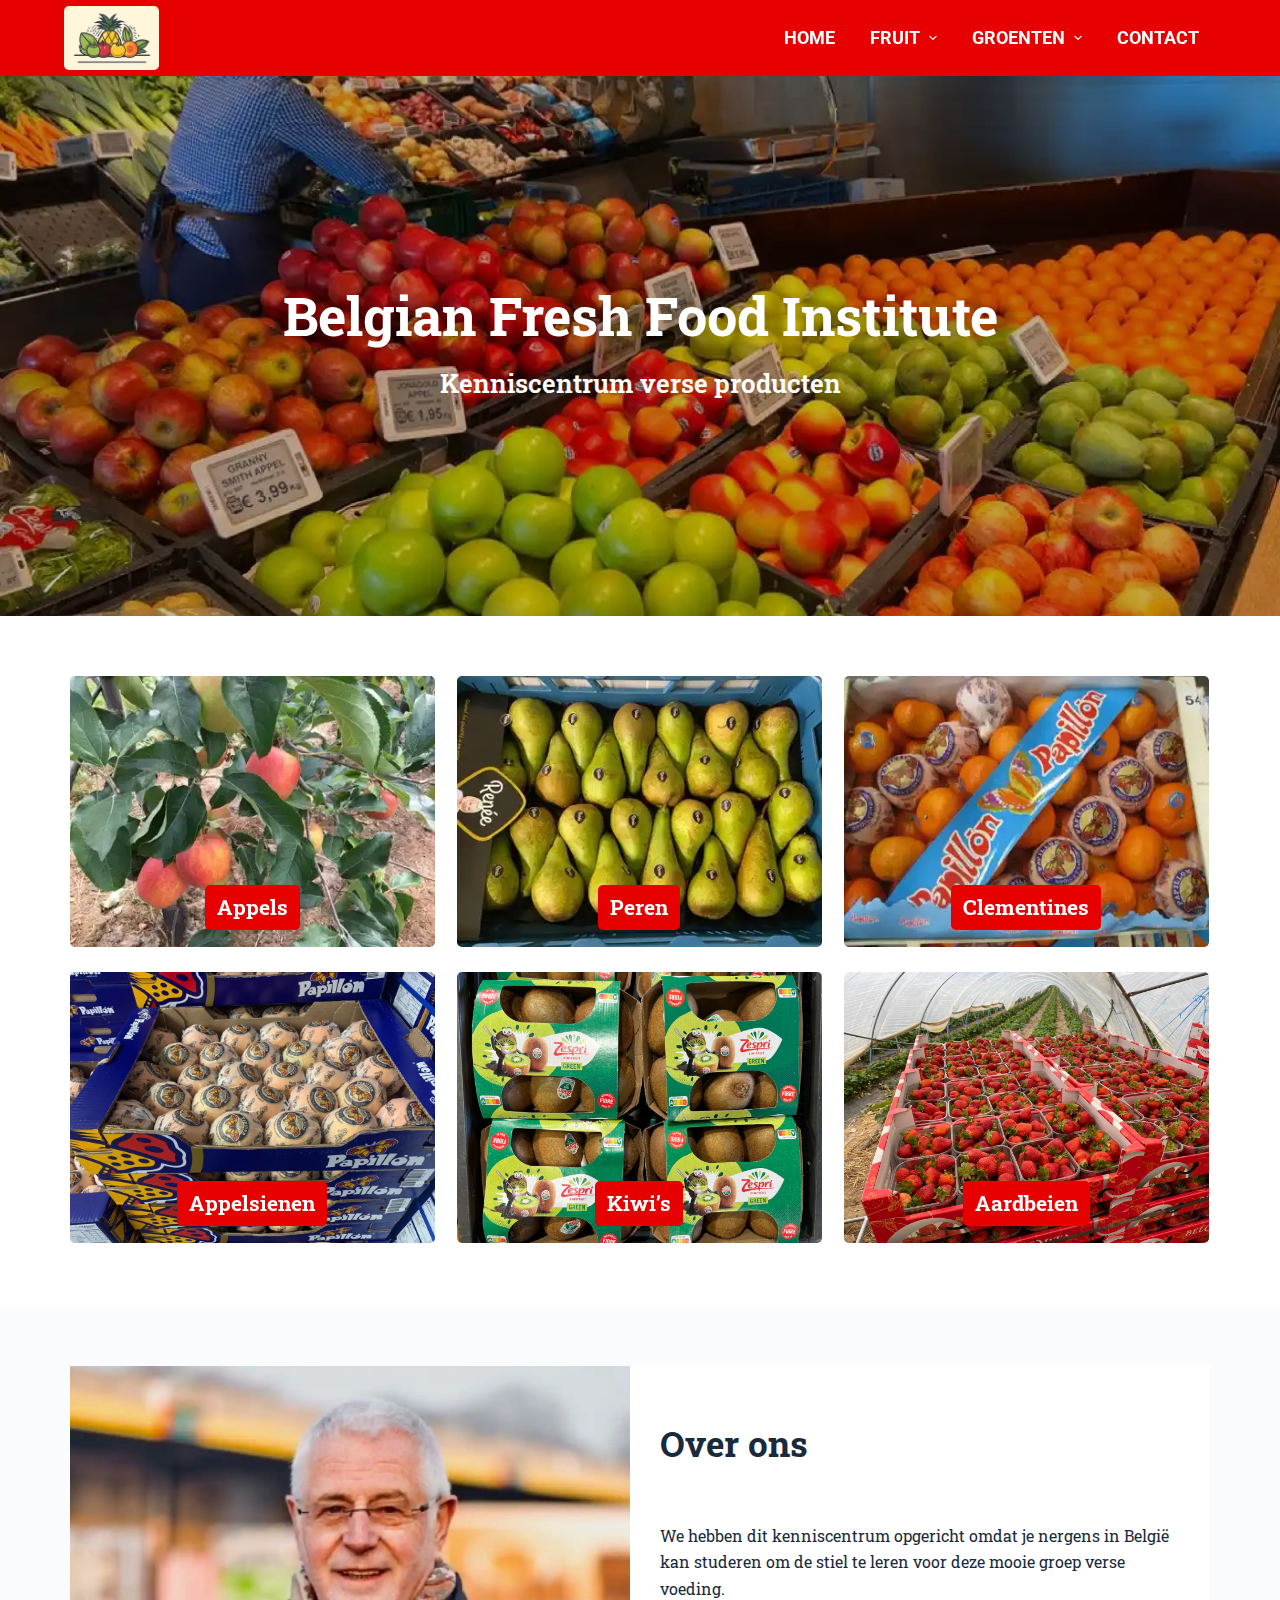
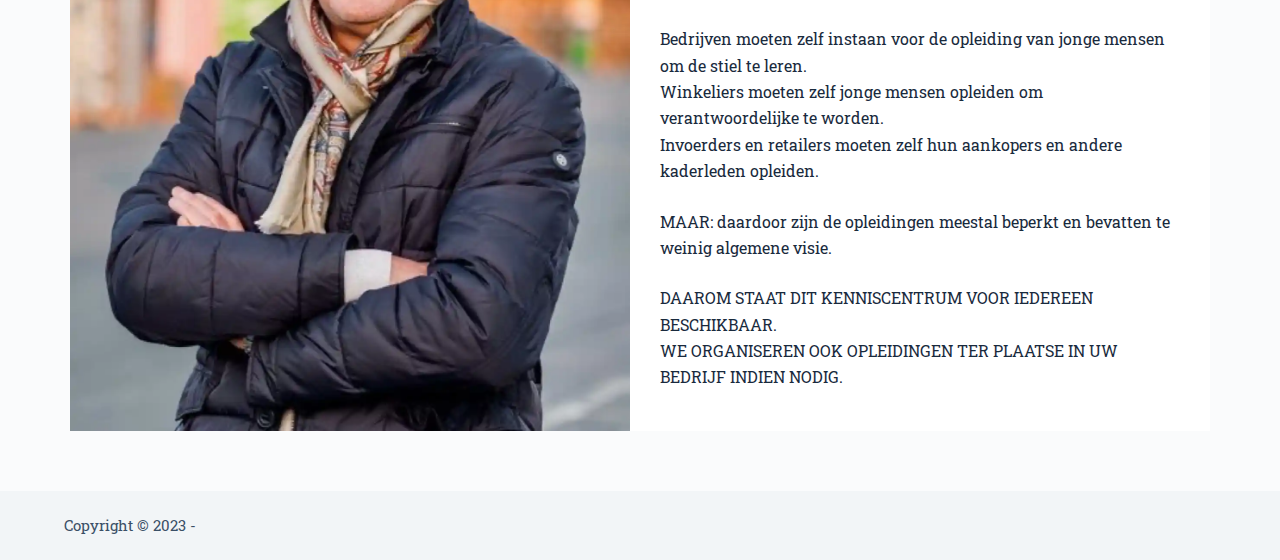
==== index.html @ bdd3d838 "sdfsdfsdf" ====
<!DOCTYPE html>
<html lang="nl-BE">
<head>
	
	<meta charset="UTF-8">
	<meta name="viewport" content="width=device-width, initial-scale=1, maximum-scale=5, viewport-fit=cover">
	<link rel="profile" href="https://gmpg.org/xfn/11">

	<title>AlgedecorNew</title>
<meta name="robots" content="max-image-preview:large">
<link rel="alternate" type="application/rss+xml" title="AlgedecorNew &raquo; feed" href="https://dcmaticshare.github.io/fruit/feed/">
<link rel="alternate" type="application/rss+xml" title="AlgedecorNew &raquo; reactiesfeed" href="https://dcmaticshare.github.io/fruit/comments/feed/">
<link rel="stylesheet" id="blocksy-dynamic-global-css" href="https://dcmaticshare.github.io/fruit/wp-content/uploads/blocksy/css/global.css?ver=27694" media="all">
<link rel="stylesheet" id="wp-block-library-css" href="https://dcmaticshare.github.io/fruit/wp-includes/css/dist/block-library/style.min.css?ver=6.4.1" media="all">
<style id="global-styles-inline-css">body{--wp--preset--color--black: #000000;--wp--preset--color--cyan-bluish-gray: #abb8c3;--wp--preset--color--white: #ffffff;--wp--preset--color--pale-pink: #f78da7;--wp--preset--color--vivid-red: #cf2e2e;--wp--preset--color--luminous-vivid-orange: #ff6900;--wp--preset--color--luminous-vivid-amber: #fcb900;--wp--preset--color--light-green-cyan: #7bdcb5;--wp--preset--color--vivid-green-cyan: #00d084;--wp--preset--color--pale-cyan-blue: #8ed1fc;--wp--preset--color--vivid-cyan-blue: #0693e3;--wp--preset--color--vivid-purple: #9b51e0;--wp--preset--color--palette-color-1: var(--paletteColor1, #E60000);--wp--preset--color--palette-color-2: var(--paletteColor2, #FFF6DB);--wp--preset--color--palette-color-3: var(--paletteColor3, #3A4F66);--wp--preset--color--palette-color-4: var(--paletteColor4, #192a3d);--wp--preset--color--palette-color-5: var(--paletteColor5, #e1e8ed);--wp--preset--color--palette-color-6: var(--paletteColor6, #f2f5f7);--wp--preset--color--palette-color-7: var(--paletteColor7, #FAFBFC);--wp--preset--color--palette-color-8: var(--paletteColor8, #ffffff);--wp--preset--gradient--vivid-cyan-blue-to-vivid-purple: linear-gradient(135deg,rgba(6,147,227,1) 0%,rgb(155,81,224) 100%);--wp--preset--gradient--light-green-cyan-to-vivid-green-cyan: linear-gradient(135deg,rgb(122,220,180) 0%,rgb(0,208,130) 100%);--wp--preset--gradient--luminous-vivid-amber-to-luminous-vivid-orange: linear-gradient(135deg,rgba(252,185,0,1) 0%,rgba(255,105,0,1) 100%);--wp--preset--gradient--luminous-vivid-orange-to-vivid-red: linear-gradient(135deg,rgba(255,105,0,1) 0%,rgb(207,46,46) 100%);--wp--preset--gradient--very-light-gray-to-cyan-bluish-gray: linear-gradient(135deg,rgb(238,238,238) 0%,rgb(169,184,195) 100%);--wp--preset--gradient--cool-to-warm-spectrum: linear-gradient(135deg,rgb(74,234,220) 0%,rgb(151,120,209) 20%,rgb(207,42,186) 40%,rgb(238,44,130) 60%,rgb(251,105,98) 80%,rgb(254,248,76) 100%);--wp--preset--gradient--blush-light-purple: linear-gradient(135deg,rgb(255,206,236) 0%,rgb(152,150,240) 100%);--wp--preset--gradient--blush-bordeaux: linear-gradient(135deg,rgb(254,205,165) 0%,rgb(254,45,45) 50%,rgb(107,0,62) 100%);--wp--preset--gradient--luminous-dusk: linear-gradient(135deg,rgb(255,203,112) 0%,rgb(199,81,192) 50%,rgb(65,88,208) 100%);--wp--preset--gradient--pale-ocean: linear-gradient(135deg,rgb(255,245,203) 0%,rgb(182,227,212) 50%,rgb(51,167,181) 100%);--wp--preset--gradient--electric-grass: linear-gradient(135deg,rgb(202,248,128) 0%,rgb(113,206,126) 100%);--wp--preset--gradient--midnight: linear-gradient(135deg,rgb(2,3,129) 0%,rgb(40,116,252) 100%);--wp--preset--gradient--juicy-peach: linear-gradient(to right, #ffecd2 0%, #fcb69f 100%);--wp--preset--gradient--young-passion: linear-gradient(to right, #ff8177 0%, #ff867a 0%, #ff8c7f 21%, #f99185 52%, #cf556c 78%, #b12a5b 100%);--wp--preset--gradient--true-sunset: linear-gradient(to right, #fa709a 0%, #fee140 100%);--wp--preset--gradient--morpheus-den: linear-gradient(to top, #30cfd0 0%, #330867 100%);--wp--preset--gradient--plum-plate: linear-gradient(135deg, #667eea 0%, #764ba2 100%);--wp--preset--gradient--aqua-splash: linear-gradient(15deg, #13547a 0%, #80d0c7 100%);--wp--preset--gradient--love-kiss: linear-gradient(to top, #ff0844 0%, #ffb199 100%);--wp--preset--gradient--new-retrowave: linear-gradient(to top, #3b41c5 0%, #a981bb 49%, #ffc8a9 100%);--wp--preset--gradient--plum-bath: linear-gradient(to top, #cc208e 0%, #6713d2 100%);--wp--preset--gradient--high-flight: linear-gradient(to right, #0acffe 0%, #495aff 100%);--wp--preset--gradient--teen-party: linear-gradient(-225deg, #FF057C 0%, #8D0B93 50%, #321575 100%);--wp--preset--gradient--fabled-sunset: linear-gradient(-225deg, #231557 0%, #44107A 29%, #FF1361 67%, #FFF800 100%);--wp--preset--gradient--arielle-smile: radial-gradient(circle 248px at center, #16d9e3 0%, #30c7ec 47%, #46aef7 100%);--wp--preset--gradient--itmeo-branding: linear-gradient(180deg, #2af598 0%, #009efd 100%);--wp--preset--gradient--deep-blue: linear-gradient(to right, #6a11cb 0%, #2575fc 100%);--wp--preset--gradient--strong-bliss: linear-gradient(to right, #f78ca0 0%, #f9748f 19%, #fd868c 60%, #fe9a8b 100%);--wp--preset--gradient--sweet-period: linear-gradient(to top, #3f51b1 0%, #5a55ae 13%, #7b5fac 25%, #8f6aae 38%, #a86aa4 50%, #cc6b8e 62%, #f18271 75%, #f3a469 87%, #f7c978 100%);--wp--preset--gradient--purple-division: linear-gradient(to top, #7028e4 0%, #e5b2ca 100%);--wp--preset--gradient--cold-evening: linear-gradient(to top, #0c3483 0%, #a2b6df 100%, #6b8cce 100%, #a2b6df 100%);--wp--preset--gradient--mountain-rock: linear-gradient(to right, #868f96 0%, #596164 100%);--wp--preset--gradient--desert-hump: linear-gradient(to top, #c79081 0%, #dfa579 100%);--wp--preset--gradient--ethernal-constance: linear-gradient(to top, #09203f 0%, #537895 100%);--wp--preset--gradient--happy-memories: linear-gradient(-60deg, #ff5858 0%, #f09819 100%);--wp--preset--gradient--grown-early: linear-gradient(to top, #0ba360 0%, #3cba92 100%);--wp--preset--gradient--morning-salad: linear-gradient(-225deg, #B7F8DB 0%, #50A7C2 100%);--wp--preset--gradient--night-call: linear-gradient(-225deg, #AC32E4 0%, #7918F2 48%, #4801FF 100%);--wp--preset--gradient--mind-crawl: linear-gradient(-225deg, #473B7B 0%, #3584A7 51%, #30D2BE 100%);--wp--preset--gradient--angel-care: linear-gradient(-225deg, #FFE29F 0%, #FFA99F 48%, #FF719A 100%);--wp--preset--gradient--juicy-cake: linear-gradient(to top, #e14fad 0%, #f9d423 100%);--wp--preset--gradient--rich-metal: linear-gradient(to right, #d7d2cc 0%, #304352 100%);--wp--preset--gradient--mole-hall: linear-gradient(-20deg, #616161 0%, #9bc5c3 100%);--wp--preset--gradient--cloudy-knoxville: linear-gradient(120deg, #fdfbfb 0%, #ebedee 100%);--wp--preset--gradient--soft-grass: linear-gradient(to top, #c1dfc4 0%, #deecdd 100%);--wp--preset--gradient--saint-petersburg: linear-gradient(135deg, #f5f7fa 0%, #c3cfe2 100%);--wp--preset--gradient--everlasting-sky: linear-gradient(135deg, #fdfcfb 0%, #e2d1c3 100%);--wp--preset--gradient--kind-steel: linear-gradient(-20deg, #e9defa 0%, #fbfcdb 100%);--wp--preset--gradient--over-sun: linear-gradient(60deg, #abecd6 0%, #fbed96 100%);--wp--preset--gradient--premium-white: linear-gradient(to top, #d5d4d0 0%, #d5d4d0 1%, #eeeeec 31%, #efeeec 75%, #e9e9e7 100%);--wp--preset--gradient--clean-mirror: linear-gradient(45deg, #93a5cf 0%, #e4efe9 100%);--wp--preset--gradient--wild-apple: linear-gradient(to top, #d299c2 0%, #fef9d7 100%);--wp--preset--gradient--snow-again: linear-gradient(to top, #e6e9f0 0%, #eef1f5 100%);--wp--preset--gradient--confident-cloud: linear-gradient(to top, #dad4ec 0%, #dad4ec 1%, #f3e7e9 100%);--wp--preset--gradient--glass-water: linear-gradient(to top, #dfe9f3 0%, white 100%);--wp--preset--gradient--perfect-white: linear-gradient(-225deg, #E3FDF5 0%, #FFE6FA 100%);--wp--preset--font-size--small: 13px;--wp--preset--font-size--medium: 20px;--wp--preset--font-size--large: 36px;--wp--preset--font-size--x-large: 42px;--wp--preset--spacing--20: 0.44rem;--wp--preset--spacing--30: 0.67rem;--wp--preset--spacing--40: 1rem;--wp--preset--spacing--50: 1.5rem;--wp--preset--spacing--60: 2.25rem;--wp--preset--spacing--70: 3.38rem;--wp--preset--spacing--80: 5.06rem;--wp--preset--shadow--natural: 6px 6px 9px rgba(0, 0, 0, 0.2);--wp--preset--shadow--deep: 12px 12px 50px rgba(0, 0, 0, 0.4);--wp--preset--shadow--sharp: 6px 6px 0px rgba(0, 0, 0, 0.2);--wp--preset--shadow--outlined: 6px 6px 0px -3px rgba(255, 255, 255, 1), 6px 6px rgba(0, 0, 0, 1);--wp--preset--shadow--crisp: 6px 6px 0px rgba(0, 0, 0, 1);}body { margin: 0;--wp--style--global--content-size: var(--block-max-width);--wp--style--global--wide-size: var(--block-wide-max-width); }.wp-site-blocks > .alignleft { float: left; margin-right: 2em; }.wp-site-blocks > .alignright { float: right; margin-left: 2em; }.wp-site-blocks > .aligncenter { justify-content: center; margin-left: auto; margin-right: auto; }:where(.wp-site-blocks) > * { margin-block-start: var(--content-spacing); margin-block-end: 0; }:where(.wp-site-blocks) > :first-child:first-child { margin-block-start: 0; }:where(.wp-site-blocks) > :last-child:last-child { margin-block-end: 0; }body { --wp--style--block-gap: var(--content-spacing); }:where(body .is-layout-flow)  > :first-child:first-child{margin-block-start: 0;}:where(body .is-layout-flow)  > :last-child:last-child{margin-block-end: 0;}:where(body .is-layout-flow)  > *{margin-block-start: var(--content-spacing);margin-block-end: 0;}:where(body .is-layout-constrained)  > :first-child:first-child{margin-block-start: 0;}:where(body .is-layout-constrained)  > :last-child:last-child{margin-block-end: 0;}:where(body .is-layout-constrained)  > *{margin-block-start: var(--content-spacing);margin-block-end: 0;}:where(body .is-layout-flex) {gap: var(--content-spacing);}:where(body .is-layout-grid) {gap: var(--content-spacing);}body .is-layout-flow > .alignleft{float: left;margin-inline-start: 0;margin-inline-end: 2em;}body .is-layout-flow > .alignright{float: right;margin-inline-start: 2em;margin-inline-end: 0;}body .is-layout-flow > .aligncenter{margin-left: auto !important;margin-right: auto !important;}body .is-layout-constrained > .alignleft{float: left;margin-inline-start: 0;margin-inline-end: 2em;}body .is-layout-constrained > .alignright{float: right;margin-inline-start: 2em;margin-inline-end: 0;}body .is-layout-constrained > .aligncenter{margin-left: auto !important;margin-right: auto !important;}body .is-layout-constrained > :where(:not(.alignleft):not(.alignright):not(.alignfull)){max-width: var(--wp--style--global--content-size);margin-left: auto !important;margin-right: auto !important;}body .is-layout-constrained > .alignwide{max-width: var(--wp--style--global--wide-size);}body .is-layout-flex{display: flex;}body .is-layout-flex{flex-wrap: wrap;align-items: center;}body .is-layout-flex > *{margin: 0;}body .is-layout-grid{display: grid;}body .is-layout-grid > *{margin: 0;}body{padding-top: 0px;padding-right: 0px;padding-bottom: 0px;padding-left: 0px;}.has-black-color{color: var(--wp--preset--color--black) !important;}.has-cyan-bluish-gray-color{color: var(--wp--preset--color--cyan-bluish-gray) !important;}.has-white-color{color: var(--wp--preset--color--white) !important;}.has-pale-pink-color{color: var(--wp--preset--color--pale-pink) !important;}.has-vivid-red-color{color: var(--wp--preset--color--vivid-red) !important;}.has-luminous-vivid-orange-color{color: var(--wp--preset--color--luminous-vivid-orange) !important;}.has-luminous-vivid-amber-color{color: var(--wp--preset--color--luminous-vivid-amber) !important;}.has-light-green-cyan-color{color: var(--wp--preset--color--light-green-cyan) !important;}.has-vivid-green-cyan-color{color: var(--wp--preset--color--vivid-green-cyan) !important;}.has-pale-cyan-blue-color{color: var(--wp--preset--color--pale-cyan-blue) !important;}.has-vivid-cyan-blue-color{color: var(--wp--preset--color--vivid-cyan-blue) !important;}.has-vivid-purple-color{color: var(--wp--preset--color--vivid-purple) !important;}.has-palette-color-1-color{color: var(--wp--preset--color--palette-color-1) !important;}.has-palette-color-2-color{color: var(--wp--preset--color--palette-color-2) !important;}.has-palette-color-3-color{color: var(--wp--preset--color--palette-color-3) !important;}.has-palette-color-4-color{color: var(--wp--preset--color--palette-color-4) !important;}.has-palette-color-5-color{color: var(--wp--preset--color--palette-color-5) !important;}.has-palette-color-6-color{color: var(--wp--preset--color--palette-color-6) !important;}.has-palette-color-7-color{color: var(--wp--preset--color--palette-color-7) !important;}.has-palette-color-8-color{color: var(--wp--preset--color--palette-color-8) !important;}.has-black-background-color{background-color: var(--wp--preset--color--black) !important;}.has-cyan-bluish-gray-background-color{background-color: var(--wp--preset--color--cyan-bluish-gray) !important;}.has-white-background-color{background-color: var(--wp--preset--color--white) !important;}.has-pale-pink-background-color{background-color: var(--wp--preset--color--pale-pink) !important;}.has-vivid-red-background-color{background-color: var(--wp--preset--color--vivid-red) !important;}.has-luminous-vivid-orange-background-color{background-color: var(--wp--preset--color--luminous-vivid-orange) !important;}.has-luminous-vivid-amber-background-color{background-color: var(--wp--preset--color--luminous-vivid-amber) !important;}.has-light-green-cyan-background-color{background-color: var(--wp--preset--color--light-green-cyan) !important;}.has-vivid-green-cyan-background-color{background-color: var(--wp--preset--color--vivid-green-cyan) !important;}.has-pale-cyan-blue-background-color{background-color: var(--wp--preset--color--pale-cyan-blue) !important;}.has-vivid-cyan-blue-background-color{background-color: var(--wp--preset--color--vivid-cyan-blue) !important;}.has-vivid-purple-background-color{background-color: var(--wp--preset--color--vivid-purple) !important;}.has-palette-color-1-background-color{background-color: var(--wp--preset--color--palette-color-1) !important;}.has-palette-color-2-background-color{background-color: var(--wp--preset--color--palette-color-2) !important;}.has-palette-color-3-background-color{background-color: var(--wp--preset--color--palette-color-3) !important;}.has-palette-color-4-background-color{background-color: var(--wp--preset--color--palette-color-4) !important;}.has-palette-color-5-background-color{background-color: var(--wp--preset--color--palette-color-5) !important;}.has-palette-color-6-background-color{background-color: var(--wp--preset--color--palette-color-6) !important;}.has-palette-color-7-background-color{background-color: var(--wp--preset--color--palette-color-7) !important;}.has-palette-color-8-background-color{background-color: var(--wp--preset--color--palette-color-8) !important;}.has-black-border-color{border-color: var(--wp--preset--color--black) !important;}.has-cyan-bluish-gray-border-color{border-color: var(--wp--preset--color--cyan-bluish-gray) !important;}.has-white-border-color{border-color: var(--wp--preset--color--white) !important;}.has-pale-pink-border-color{border-color: var(--wp--preset--color--pale-pink) !important;}.has-vivid-red-border-color{border-color: var(--wp--preset--color--vivid-red) !important;}.has-luminous-vivid-orange-border-color{border-color: var(--wp--preset--color--luminous-vivid-orange) !important;}.has-luminous-vivid-amber-border-color{border-color: var(--wp--preset--color--luminous-vivid-amber) !important;}.has-light-green-cyan-border-color{border-color: var(--wp--preset--color--light-green-cyan) !important;}.has-vivid-green-cyan-border-color{border-color: var(--wp--preset--color--vivid-green-cyan) !important;}.has-pale-cyan-blue-border-color{border-color: var(--wp--preset--color--pale-cyan-blue) !important;}.has-vivid-cyan-blue-border-color{border-color: var(--wp--preset--color--vivid-cyan-blue) !important;}.has-vivid-purple-border-color{border-color: var(--wp--preset--color--vivid-purple) !important;}.has-palette-color-1-border-color{border-color: var(--wp--preset--color--palette-color-1) !important;}.has-palette-color-2-border-color{border-color: var(--wp--preset--color--palette-color-2) !important;}.has-palette-color-3-border-color{border-color: var(--wp--preset--color--palette-color-3) !important;}.has-palette-color-4-border-color{border-color: var(--wp--preset--color--palette-color-4) !important;}.has-palette-color-5-border-color{border-color: var(--wp--preset--color--palette-color-5) !important;}.has-palette-color-6-border-color{border-color: var(--wp--preset--color--palette-color-6) !important;}.has-palette-color-7-border-color{border-color: var(--wp--preset--color--palette-color-7) !important;}.has-palette-color-8-border-color{border-color: var(--wp--preset--color--palette-color-8) !important;}.has-vivid-cyan-blue-to-vivid-purple-gradient-background{background: var(--wp--preset--gradient--vivid-cyan-blue-to-vivid-purple) !important;}.has-light-green-cyan-to-vivid-green-cyan-gradient-background{background: var(--wp--preset--gradient--light-green-cyan-to-vivid-green-cyan) !important;}.has-luminous-vivid-amber-to-luminous-vivid-orange-gradient-background{background: var(--wp--preset--gradient--luminous-vivid-amber-to-luminous-vivid-orange) !important;}.has-luminous-vivid-orange-to-vivid-red-gradient-background{background: var(--wp--preset--gradient--luminous-vivid-orange-to-vivid-red) !important;}.has-very-light-gray-to-cyan-bluish-gray-gradient-background{background: var(--wp--preset--gradient--very-light-gray-to-cyan-bluish-gray) !important;}.has-cool-to-warm-spectrum-gradient-background{background: var(--wp--preset--gradient--cool-to-warm-spectrum) !important;}.has-blush-light-purple-gradient-background{background: var(--wp--preset--gradient--blush-light-purple) !important;}.has-blush-bordeaux-gradient-background{background: var(--wp--preset--gradient--blush-bordeaux) !important;}.has-luminous-dusk-gradient-background{background: var(--wp--preset--gradient--luminous-dusk) !important;}.has-pale-ocean-gradient-background{background: var(--wp--preset--gradient--pale-ocean) !important;}.has-electric-grass-gradient-background{background: var(--wp--preset--gradient--electric-grass) !important;}.has-midnight-gradient-background{background: var(--wp--preset--gradient--midnight) !important;}.has-juicy-peach-gradient-background{background: var(--wp--preset--gradient--juicy-peach) !important;}.has-young-passion-gradient-background{background: var(--wp--preset--gradient--young-passion) !important;}.has-true-sunset-gradient-background{background: var(--wp--preset--gradient--true-sunset) !important;}.has-morpheus-den-gradient-background{background: var(--wp--preset--gradient--morpheus-den) !important;}.has-plum-plate-gradient-background{background: var(--wp--preset--gradient--plum-plate) !important;}.has-aqua-splash-gradient-background{background: var(--wp--preset--gradient--aqua-splash) !important;}.has-love-kiss-gradient-background{background: var(--wp--preset--gradient--love-kiss) !important;}.has-new-retrowave-gradient-background{background: var(--wp--preset--gradient--new-retrowave) !important;}.has-plum-bath-gradient-background{background: var(--wp--preset--gradient--plum-bath) !important;}.has-high-flight-gradient-background{background: var(--wp--preset--gradient--high-flight) !important;}.has-teen-party-gradient-background{background: var(--wp--preset--gradient--teen-party) !important;}.has-fabled-sunset-gradient-background{background: var(--wp--preset--gradient--fabled-sunset) !important;}.has-arielle-smile-gradient-background{background: var(--wp--preset--gradient--arielle-smile) !important;}.has-itmeo-branding-gradient-background{background: var(--wp--preset--gradient--itmeo-branding) !important;}.has-deep-blue-gradient-background{background: var(--wp--preset--gradient--deep-blue) !important;}.has-strong-bliss-gradient-background{background: var(--wp--preset--gradient--strong-bliss) !important;}.has-sweet-period-gradient-background{background: var(--wp--preset--gradient--sweet-period) !important;}.has-purple-division-gradient-background{background: var(--wp--preset--gradient--purple-division) !important;}.has-cold-evening-gradient-background{background: var(--wp--preset--gradient--cold-evening) !important;}.has-mountain-rock-gradient-background{background: var(--wp--preset--gradient--mountain-rock) !important;}.has-desert-hump-gradient-background{background: var(--wp--preset--gradient--desert-hump) !important;}.has-ethernal-constance-gradient-background{background: var(--wp--preset--gradient--ethernal-constance) !important;}.has-happy-memories-gradient-background{background: var(--wp--preset--gradient--happy-memories) !important;}.has-grown-early-gradient-background{background: var(--wp--preset--gradient--grown-early) !important;}.has-morning-salad-gradient-background{background: var(--wp--preset--gradient--morning-salad) !important;}.has-night-call-gradient-background{background: var(--wp--preset--gradient--night-call) !important;}.has-mind-crawl-gradient-background{background: var(--wp--preset--gradient--mind-crawl) !important;}.has-angel-care-gradient-background{background: var(--wp--preset--gradient--angel-care) !important;}.has-juicy-cake-gradient-background{background: var(--wp--preset--gradient--juicy-cake) !important;}.has-rich-metal-gradient-background{background: var(--wp--preset--gradient--rich-metal) !important;}.has-mole-hall-gradient-background{background: var(--wp--preset--gradient--mole-hall) !important;}.has-cloudy-knoxville-gradient-background{background: var(--wp--preset--gradient--cloudy-knoxville) !important;}.has-soft-grass-gradient-background{background: var(--wp--preset--gradient--soft-grass) !important;}.has-saint-petersburg-gradient-background{background: var(--wp--preset--gradient--saint-petersburg) !important;}.has-everlasting-sky-gradient-background{background: var(--wp--preset--gradient--everlasting-sky) !important;}.has-kind-steel-gradient-background{background: var(--wp--preset--gradient--kind-steel) !important;}.has-over-sun-gradient-background{background: var(--wp--preset--gradient--over-sun) !important;}.has-premium-white-gradient-background{background: var(--wp--preset--gradient--premium-white) !important;}.has-clean-mirror-gradient-background{background: var(--wp--preset--gradient--clean-mirror) !important;}.has-wild-apple-gradient-background{background: var(--wp--preset--gradient--wild-apple) !important;}.has-snow-again-gradient-background{background: var(--wp--preset--gradient--snow-again) !important;}.has-confident-cloud-gradient-background{background: var(--wp--preset--gradient--confident-cloud) !important;}.has-glass-water-gradient-background{background: var(--wp--preset--gradient--glass-water) !important;}.has-perfect-white-gradient-background{background: var(--wp--preset--gradient--perfect-white) !important;}.has-small-font-size{font-size: var(--wp--preset--font-size--small) !important;}.has-medium-font-size{font-size: var(--wp--preset--font-size--medium) !important;}.has-large-font-size{font-size: var(--wp--preset--font-size--large) !important;}.has-x-large-font-size{font-size: var(--wp--preset--font-size--x-large) !important;}
.wp-block-navigation a:where(:not(.wp-element-button)){color: inherit;}
.wp-block-pullquote{font-size: 1.5em;line-height: 1.6;}</style>
<link rel="stylesheet" id="elementor-icons-css" href="https://dcmaticshare.github.io/fruit/wp-content/plugins/elementor/assets/lib/eicons/css/elementor-icons.min.css?ver=5.23.0" media="all">
<link rel="stylesheet" id="elementor-frontend-css" href="https://dcmaticshare.github.io/fruit/wp-content/plugins/elementor/assets/css/frontend-lite.min.css?ver=3.17.3" media="all">
<link rel="stylesheet" id="swiper-css" href="https://dcmaticshare.github.io/fruit/wp-content/plugins/elementor/assets/lib/swiper/v8/css/swiper.min.css?ver=8.4.5" media="all">
<link rel="stylesheet" id="elementor-post-15-css" href="https://dcmaticshare.github.io/fruit/wp-content/uploads/elementor/css/post-15.css?ver=1700131848" media="all">
<link rel="stylesheet" id="elementor-post-11-css" href="https://dcmaticshare.github.io/fruit/wp-content/uploads/elementor/css/post-11.css?ver=1700227604" media="all">
<link rel="stylesheet" id="blocksy-fonts-font-source-google-css" href="https://fonts.googleapis.com/css2?family=Roboto%20Slab:wght@400;500;600;700&#038;family=Roboto:wght@500;700&#038;display=swap" media="all">
<link rel="stylesheet" id="ct-main-styles-css" href="https://dcmaticshare.github.io/fruit/wp-content/themes/blocksy/static/bundle/main.min.css?ver=1.9.11" media="all">
<link rel="stylesheet" id="ct-page-title-styles-css" href="https://dcmaticshare.github.io/fruit/wp-content/themes/blocksy/static/bundle/page-title.min.css?ver=1.9.11" media="all">
<link rel="stylesheet" id="ct-elementor-styles-css" href="https://dcmaticshare.github.io/fruit/wp-content/themes/blocksy/static/bundle/elementor-frontend.min.css?ver=1.9.11" media="all">
<link rel="stylesheet" id="google-fonts-1-css" href="https://fonts.googleapis.com/css?family=Roboto%3A100%2C100italic%2C200%2C200italic%2C300%2C300italic%2C400%2C400italic%2C500%2C500italic%2C600%2C600italic%2C700%2C700italic%2C800%2C800italic%2C900%2C900italic%7CRoboto+Slab%3A100%2C100italic%2C200%2C200italic%2C300%2C300italic%2C400%2C400italic%2C500%2C500italic%2C600%2C600italic%2C700%2C700italic%2C800%2C800italic%2C900%2C900italic&#038;display=swap&#038;ver=6.4.1" media="all">
<link rel="preconnect" href="https://fonts.gstatic.com/" crossorigin>
<link rel="https://api.w.org/" href="https://dcmaticshare.github.io/fruit/wp-json/">
<link rel="alternate" type="application/json" href="https://dcmaticshare.github.io/fruit/wp-json/wp/v2/pages/11">
<link rel="EditURI" type="application/rsd+xml" title="RSD" href="https://dcmaticshare.github.io/fruit/xmlrpc.php?rsd">
<meta name="generator" content="WordPress 6.4.1">
<link rel="canonical" href="https://dcmaticshare.github.io/fruit/">
<link rel="shortlink" href="https://dcmaticshare.github.io/fruit/">
<link rel="alternate" type="application/json+oembed" href="https://dcmaticshare.github.io/fruit/wp-json/oembed/1.0/embed?url=http%3A%2F%2Fhttps%3A%2F%2Fdcmaticshare.github.io%2Ffruit%2F">
<link rel="alternate" type="text/xml+oembed" href="https://dcmaticshare.github.io/fruit/wp-json/oembed/1.0/embed?url=http%3A%2F%2Fhttps%3A%2F%2Fdcmaticshare.github.io%2Ffruit%2F#038;format=xml">
<noscript><link rel="stylesheet" href="https://dcmaticshare.github.io/fruit/wp-content/themes/blocksy/static/bundle/no-scripts.min.css" type="text/css"></noscript>
<meta name="generator" content="Elementor 3.17.3; features: e_dom_optimization, e_optimized_assets_loading, e_optimized_css_loading, additional_custom_breakpoints; settings: css_print_method-external, google_font-enabled, font_display-swap">
		<style id="wp-custom-css">/* Logo corners */

.site-logo-container img
{
	border-radius: 5px;
}</style>
			</head>


<body class="home page-template page-template-elementor_header_footer page page-id-11 wp-custom-logo wp-embed-responsive elementor-default elementor-template-full-width elementor-kit-15 elementor-page elementor-page-11 ct-loading" data-link="type-2" data-prefix="single_page" data-header="type-1:sticky" data-footer="type-1" itemscope="itemscope" itemtype="https://schema.org/WebPage">

<a class="skip-link show-on-focus" href="#main">
	Skip to content</a>

<div class="ct-drawer-canvas"><div id="offcanvas" class="ct-panel ct-header" data-behaviour="right-side"><div class="ct-panel-inner">
		<div class="ct-panel-actions">
			<button class="ct-toggle-close" data-type="type-1" aria-label="Close drawer">
				<svg class="ct-icon" width="12" height="12" viewbox="0 0 15 15"><path d="M1 15a1 1 0 01-.71-.29 1 1 0 010-1.41l5.8-5.8-5.8-5.8A1 1 0 011.7.29l5.8 5.8 5.8-5.8a1 1 0 011.41 1.41l-5.8 5.8 5.8 5.8a1 1 0 01-1.41 1.41l-5.8-5.8-5.8 5.8A1 1 0 011 15z"></path></svg>
			</button>
		</div>
		<div class="ct-panel-content" data-device="desktop"></div>
<div class="ct-panel-content" data-device="mobile">
<nav class="mobile-menu has-submenu" data-id="mobile-menu" data-interaction="click" data-toggle-type="type-1" aria-label="Off Canvas Menu">
	<ul id="menu-main-menu-1" role="menubar">
<li class="menu-item menu-item-type-post_type menu-item-object-page menu-item-home current-menu-item page_item page-item-11 current_page_item menu-item-124" role="none"><a href="https://dcmaticshare.github.io/fruit/" aria-current="page" class="ct-menu-link" role="menuitem">Home</a></li>
<li class="menu-item menu-item-type-custom menu-item-object-custom menu-item-has-children menu-item-121" role="none">
<span class="ct-sub-menu-parent"><a href="#" class="ct-menu-link" role="menuitem">Fruit</a><button class="ct-toggle-dropdown-mobile" aria-label="Expand dropdown menu" aria-haspopup="true" aria-expanded="false" role="menuitem"><svg class="ct-icon toggle-icon-1" width="15" height="15" viewbox="0 0 15 15"><path d="M3.9,5.1l3.6,3.6l3.6-3.6l1.4,0.7l-5,5l-5-5L3.9,5.1z"></path></svg></button></span>
<ul class="sub-menu" role="menu">
	<li class="menu-item menu-item-type-post_type menu-item-object-page menu-item-157" role="none"><a href="https://dcmaticshare.github.io/fruit/appels/" class="ct-menu-link" role="menuitem">Appels</a></li>
	<li class="menu-item menu-item-type-post_type menu-item-object-page menu-item-158" role="none"><a href="https://dcmaticshare.github.io/fruit/appels/" class="ct-menu-link" role="menuitem">Peren</a></li>
	<li class="menu-item menu-item-type-post_type menu-item-object-page menu-item-159" role="none"><a href="https://dcmaticshare.github.io/fruit/appels/" class="ct-menu-link" role="menuitem">Clementines</a></li>
</ul>
</li>
<li class="menu-item menu-item-type-custom menu-item-object-custom menu-item-has-children menu-item-122" role="none">
<span class="ct-sub-menu-parent"><a href="#" class="ct-menu-link" role="menuitem">Groenten</a><button class="ct-toggle-dropdown-mobile" aria-label="Expand dropdown menu" aria-haspopup="true" aria-expanded="false" role="menuitem"><svg class="ct-icon toggle-icon-1" width="15" height="15" viewbox="0 0 15 15"><path d="M3.9,5.1l3.6,3.6l3.6-3.6l1.4,0.7l-5,5l-5-5L3.9,5.1z"></path></svg></button></span>
<ul class="sub-menu" role="menu">
	<li class="menu-item menu-item-type-post_type menu-item-object-page menu-item-160" role="none"><a href="https://dcmaticshare.github.io/fruit/appels/" class="ct-menu-link" role="menuitem">Witloof</a></li>
	<li class="menu-item menu-item-type-post_type menu-item-object-page menu-item-161" role="none"><a href="https://dcmaticshare.github.io/fruit/appels/" class="ct-menu-link" role="menuitem">Wortelen</a></li>
	<li class="menu-item menu-item-type-post_type menu-item-object-page menu-item-162" role="none"><a href="https://dcmaticshare.github.io/fruit/appels/" class="ct-menu-link" role="menuitem">Pompoenen</a></li>
</ul>
</li>
<li class="menu-item menu-item-type-custom menu-item-object-custom menu-item-123" role="none"><a href="#" class="ct-menu-link" role="menuitem">Contact</a></li>
</ul></nav>

</div>
</div></div></div>
<div id="main-container">
	<header id="header" class="ct-header" data-id="type-1" itemscope="" itemtype="https://schema.org/WPHeader"><div data-device="desktop"><div class="ct-sticky-container"><div data-sticky="shrink"><div data-row="middle" data-column-set="2"><div class="ct-container">
<div data-column="start" data-placements="1"><div data-items="primary">
<div class="site-branding" data-id="logo" itemscope="itemscope" itemtype="https://schema.org/Organization">

			<a href="https://dcmaticshare.github.io/fruit/" class="site-logo-container" rel="home"><img width="400" height="269" src="https://dcmaticshare.github.io/fruit/wp-content/uploads/2023/11/Belgian-Fresh-Fruit-Logo-No-Text.webp" class="default-logo" alt="Belgian Fresh Fruit - Logo No Text"></a>	
	</div>

</div></div>
<div data-column="end" data-placements="1"><div data-items="primary">
<nav id="header-menu-1" class="header-menu-1" data-id="menu" data-interaction="hover" data-menu="type-1" data-dropdown="type-1:solid" data-responsive="no" itemscope="" itemtype="https://schema.org/SiteNavigationElement" aria-label="Header Menu">

	<ul id="menu-main-menu" class="menu" role="menubar">
<li id="menu-item-124" class="menu-item menu-item-type-post_type menu-item-object-page menu-item-home current-menu-item page_item page-item-11 current_page_item menu-item-124" role="none"><a href="https://dcmaticshare.github.io/fruit/" aria-current="page" class="ct-menu-link" role="menuitem">Home</a></li>
<li id="menu-item-121" class="menu-item menu-item-type-custom menu-item-object-custom menu-item-has-children menu-item-121 animated-submenu" role="none">
<a href="#" class="ct-menu-link" role="menuitem">Fruit<span class="ct-toggle-dropdown-desktop"><svg class="ct-icon" width="8" height="8" viewbox="0 0 15 15"><path d="M2.1,3.2l5.4,5.4l5.4-5.4L15,4.3l-7.5,7.5L0,4.3L2.1,3.2z"></path></svg></span></a><button class="ct-toggle-dropdown-desktop-ghost" aria-label="Expand dropdown menu" aria-haspopup="true" aria-expanded="false" role="menuitem"></button>
<ul class="sub-menu" role="menu">
	<li id="menu-item-157" class="menu-item menu-item-type-post_type menu-item-object-page menu-item-157" role="none"><a href="https://dcmaticshare.github.io/fruit/appels/" class="ct-menu-link" role="menuitem">Appels</a></li>
	<li id="menu-item-158" class="menu-item menu-item-type-post_type menu-item-object-page menu-item-158" role="none"><a href="https://dcmaticshare.github.io/fruit/appels/" class="ct-menu-link" role="menuitem">Peren</a></li>
	<li id="menu-item-159" class="menu-item menu-item-type-post_type menu-item-object-page menu-item-159" role="none"><a href="https://dcmaticshare.github.io/fruit/appels/" class="ct-menu-link" role="menuitem">Clementines</a></li>
</ul>
</li>
<li id="menu-item-122" class="menu-item menu-item-type-custom menu-item-object-custom menu-item-has-children menu-item-122 animated-submenu" role="none">
<a href="#" class="ct-menu-link" role="menuitem">Groenten<span class="ct-toggle-dropdown-desktop"><svg class="ct-icon" width="8" height="8" viewbox="0 0 15 15"><path d="M2.1,3.2l5.4,5.4l5.4-5.4L15,4.3l-7.5,7.5L0,4.3L2.1,3.2z"></path></svg></span></a><button class="ct-toggle-dropdown-desktop-ghost" aria-label="Expand dropdown menu" aria-haspopup="true" aria-expanded="false" role="menuitem"></button>
<ul class="sub-menu" role="menu">
	<li id="menu-item-160" class="menu-item menu-item-type-post_type menu-item-object-page menu-item-160" role="none"><a href="https://dcmaticshare.github.io/fruit/appels/" class="ct-menu-link" role="menuitem">Witloof</a></li>
	<li id="menu-item-161" class="menu-item menu-item-type-post_type menu-item-object-page menu-item-161" role="none"><a href="https://dcmaticshare.github.io/fruit/appels/" class="ct-menu-link" role="menuitem">Wortelen</a></li>
	<li id="menu-item-162" class="menu-item menu-item-type-post_type menu-item-object-page menu-item-162" role="none"><a href="https://dcmaticshare.github.io/fruit/appels/" class="ct-menu-link" role="menuitem">Pompoenen</a></li>
</ul>
</li>
<li id="menu-item-123" class="menu-item menu-item-type-custom menu-item-object-custom menu-item-123" role="none"><a href="#" class="ct-menu-link" role="menuitem">Contact</a></li>
</ul></nav>

</div></div>
</div></div></div></div></div>
<div data-device="mobile"><div class="ct-sticky-container"><div data-sticky="shrink"><div data-row="middle" data-column-set="2"><div class="ct-container">
<div data-column="start" data-placements="1"><div data-items="primary">
<div class="site-branding" data-id="logo">

			<a href="https://dcmaticshare.github.io/fruit/" class="site-logo-container" rel="home"><img width="400" height="269" src="https://dcmaticshare.github.io/fruit/wp-content/uploads/2023/11/Belgian-Fresh-Fruit-Logo-No-Text.webp" class="default-logo" alt="Belgian Fresh Fruit - Logo No Text"></a>	
	</div>

</div></div>
<div data-column="end" data-placements="1"><div data-items="primary">
<button data-toggle-panel="#offcanvas" class="ct-header-trigger ct-toggle " data-design="simple" data-label="right" aria-label="Open off canvas" data-id="trigger">

	<span class="ct-label ct-hidden-sm ct-hidden-md ct-hidden-lg">Menu</span>

	<svg class="ct-icon" width="18" height="14" viewbox="0 0 18 14" aria-hidden="true" data-type="type-1">

		<rect y="0.00" width="18" height="1.7" rx="1"></rect>
		<rect y="6.15" width="18" height="1.7" rx="1"></rect>
		<rect y="12.3" width="18" height="1.7" rx="1"></rect>
	</svg>
</button>
</div></div>
</div></div></div></div></div></header>
	<main id="main" class="site-main hfeed">

				<div data-elementor-type="wp-page" data-elementor-id="11" class="elementor elementor-11">
							<div class="elementor-element elementor-element-1dfb1f7 e-flex e-con-boxed e-con e-parent" data-id="1dfb1f7" data-element_type="container" data-settings="{&quot;background_background&quot;:&quot;classic&quot;,&quot;content_width&quot;:&quot;boxed&quot;}" data-core-v316-plus="true">
					<div class="e-con-inner">
				<div class="elementor-element elementor-element-87cf58a elementor-widget elementor-widget-heading" data-id="87cf58a" data-element_type="widget" data-widget_type="heading.default">
				<div class="elementor-widget-container">
			<style>/*! elementor - v3.17.0 - 08-11-2023 */
.elementor-heading-title{padding:0;margin:0;line-height:1}.elementor-widget-heading .elementor-heading-title[class*=elementor-size-]>a{color:inherit;font-size:inherit;line-height:inherit}.elementor-widget-heading .elementor-heading-title.elementor-size-small{font-size:15px}.elementor-widget-heading .elementor-heading-title.elementor-size-medium{font-size:19px}.elementor-widget-heading .elementor-heading-title.elementor-size-large{font-size:29px}.elementor-widget-heading .elementor-heading-title.elementor-size-xl{font-size:39px}.elementor-widget-heading .elementor-heading-title.elementor-size-xxl{font-size:59px}</style>
<h1 class="elementor-heading-title elementor-size-default">Belgian Fresh Food Institute</h1>		</div>
				</div>
				<div class="elementor-element elementor-element-46c17e6 elementor-widget elementor-widget-text-editor" data-id="46c17e6" data-element_type="widget" data-widget_type="text-editor.default">
				<div class="elementor-widget-container">
			<style>/*! elementor - v3.17.0 - 08-11-2023 */
.elementor-widget-text-editor.elementor-drop-cap-view-stacked .elementor-drop-cap{background-color:#69727d;color:#fff}.elementor-widget-text-editor.elementor-drop-cap-view-framed .elementor-drop-cap{color:#69727d;border:3px solid;background-color:transparent}.elementor-widget-text-editor:not(.elementor-drop-cap-view-default) .elementor-drop-cap{margin-top:8px}.elementor-widget-text-editor:not(.elementor-drop-cap-view-default) .elementor-drop-cap-letter{width:1em;height:1em}.elementor-widget-text-editor .elementor-drop-cap{float:left;text-align:center;line-height:1;font-size:50px}.elementor-widget-text-editor .elementor-drop-cap-letter{display:inline-block}</style>				<p>Kenniscentrum verse producten</p>						</div>
				</div>
					</div>
				</div>
		<div class="elementor-element elementor-element-39ac6461 e-flex e-con-boxed e-con e-parent" data-id="39ac6461" data-element_type="container" data-settings="{&quot;background_background&quot;:&quot;classic&quot;,&quot;content_width&quot;:&quot;boxed&quot;}" data-core-v316-plus="true">
					<div class="e-con-inner">
		<a class="elementor-element elementor-element-682dffef e-con-full e-transform e-flex e-con e-child" data-id="682dffef" data-element_type="container" data-settings="{&quot;content_width&quot;:&quot;full&quot;,&quot;background_background&quot;:&quot;classic&quot;,&quot;_transform_scale_effect_hover&quot;:{&quot;unit&quot;:&quot;px&quot;,&quot;size&quot;:&quot;1.05&quot;,&quot;sizes&quot;:[]},&quot;_transform_scale_effect_hover_tablet&quot;:{&quot;unit&quot;:&quot;px&quot;,&quot;size&quot;:&quot;&quot;,&quot;sizes&quot;:[]},&quot;_transform_scale_effect_hover_mobile&quot;:{&quot;unit&quot;:&quot;px&quot;,&quot;size&quot;:&quot;&quot;,&quot;sizes&quot;:[]}}" href="https://dcmaticshare.github.io/fruit/appels">
				<div class="elementor-element elementor-element-39f49ae1 elementor-widget elementor-widget-text-editor" data-id="39f49ae1" data-element_type="widget" data-widget_type="text-editor.default">
				<div class="elementor-widget-container">
							<p>Appels</p>						</div>
				</div>
				</a>
		<a class="elementor-element elementor-element-47de97bb e-con-full e-transform e-flex e-con e-child" data-id="47de97bb" data-element_type="container" data-settings="{&quot;content_width&quot;:&quot;full&quot;,&quot;background_background&quot;:&quot;classic&quot;,&quot;_transform_scale_effect_hover&quot;:{&quot;unit&quot;:&quot;px&quot;,&quot;size&quot;:&quot;1.05&quot;,&quot;sizes&quot;:[]},&quot;_transform_scale_effect_hover_tablet&quot;:{&quot;unit&quot;:&quot;px&quot;,&quot;size&quot;:&quot;&quot;,&quot;sizes&quot;:[]},&quot;_transform_scale_effect_hover_mobile&quot;:{&quot;unit&quot;:&quot;px&quot;,&quot;size&quot;:&quot;&quot;,&quot;sizes&quot;:[]}}" href="https://dcmaticshare.github.io/fruit/appels">
				<div class="elementor-element elementor-element-46599aa8 elementor-widget elementor-widget-text-editor" data-id="46599aa8" data-element_type="widget" data-widget_type="text-editor.default">
				<div class="elementor-widget-container">
							<p>Peren</p>						</div>
				</div>
				</a>
		<a class="elementor-element elementor-element-c03d5ef e-con-full e-transform e-flex e-con e-child" data-id="c03d5ef" data-element_type="container" data-settings="{&quot;content_width&quot;:&quot;full&quot;,&quot;background_background&quot;:&quot;classic&quot;,&quot;_transform_scale_effect_hover&quot;:{&quot;unit&quot;:&quot;px&quot;,&quot;size&quot;:&quot;1.05&quot;,&quot;sizes&quot;:[]},&quot;_transform_scale_effect_hover_tablet&quot;:{&quot;unit&quot;:&quot;px&quot;,&quot;size&quot;:&quot;&quot;,&quot;sizes&quot;:[]},&quot;_transform_scale_effect_hover_mobile&quot;:{&quot;unit&quot;:&quot;px&quot;,&quot;size&quot;:&quot;&quot;,&quot;sizes&quot;:[]}}" href="https://dcmaticshare.github.io/fruit/appels">
				<div class="elementor-element elementor-element-253728d9 elementor-widget elementor-widget-text-editor" data-id="253728d9" data-element_type="widget" data-widget_type="text-editor.default">
				<div class="elementor-widget-container">
							<p>Clementines</p>						</div>
				</div>
				</a>
		<a class="elementor-element elementor-element-e6b5d49 e-con-full e-transform e-flex e-con e-child" data-id="e6b5d49" data-element_type="container" data-settings="{&quot;content_width&quot;:&quot;full&quot;,&quot;background_background&quot;:&quot;classic&quot;,&quot;_transform_scale_effect_hover&quot;:{&quot;unit&quot;:&quot;px&quot;,&quot;size&quot;:&quot;1.05&quot;,&quot;sizes&quot;:[]},&quot;_transform_scale_effect_hover_tablet&quot;:{&quot;unit&quot;:&quot;px&quot;,&quot;size&quot;:&quot;&quot;,&quot;sizes&quot;:[]},&quot;_transform_scale_effect_hover_mobile&quot;:{&quot;unit&quot;:&quot;px&quot;,&quot;size&quot;:&quot;&quot;,&quot;sizes&quot;:[]}}" href="https://dcmaticshare.github.io/fruit/appels">
				<div class="elementor-element elementor-element-8dfc70c elementor-widget elementor-widget-text-editor" data-id="8dfc70c" data-element_type="widget" data-widget_type="text-editor.default">
				<div class="elementor-widget-container">
							<p>Appelsienen</p>						</div>
				</div>
				</a>
		<a class="elementor-element elementor-element-40b5e79 e-con-full e-transform e-flex e-con e-child" data-id="40b5e79" data-element_type="container" data-settings="{&quot;content_width&quot;:&quot;full&quot;,&quot;background_background&quot;:&quot;classic&quot;,&quot;_transform_scale_effect_hover&quot;:{&quot;unit&quot;:&quot;px&quot;,&quot;size&quot;:&quot;1.05&quot;,&quot;sizes&quot;:[]},&quot;_transform_scale_effect_hover_tablet&quot;:{&quot;unit&quot;:&quot;px&quot;,&quot;size&quot;:&quot;&quot;,&quot;sizes&quot;:[]},&quot;_transform_scale_effect_hover_mobile&quot;:{&quot;unit&quot;:&quot;px&quot;,&quot;size&quot;:&quot;&quot;,&quot;sizes&quot;:[]}}" href="https://dcmaticshare.github.io/fruit/appels">
				<div class="elementor-element elementor-element-812ecc7 elementor-widget elementor-widget-text-editor" data-id="812ecc7" data-element_type="widget" data-widget_type="text-editor.default">
				<div class="elementor-widget-container">
							<p>Kiwi&#8217;s</p>						</div>
				</div>
				</a>
		<a class="elementor-element elementor-element-42cdd4d e-con-full e-transform e-flex e-con e-child" data-id="42cdd4d" data-element_type="container" data-settings="{&quot;content_width&quot;:&quot;full&quot;,&quot;background_background&quot;:&quot;classic&quot;,&quot;_transform_scale_effect_hover&quot;:{&quot;unit&quot;:&quot;px&quot;,&quot;size&quot;:&quot;1.05&quot;,&quot;sizes&quot;:[]},&quot;_transform_scale_effect_hover_tablet&quot;:{&quot;unit&quot;:&quot;px&quot;,&quot;size&quot;:&quot;&quot;,&quot;sizes&quot;:[]},&quot;_transform_scale_effect_hover_mobile&quot;:{&quot;unit&quot;:&quot;px&quot;,&quot;size&quot;:&quot;&quot;,&quot;sizes&quot;:[]}}" href="https://dcmaticshare.github.io/fruit/appels">
				<div class="elementor-element elementor-element-7e956a4 elementor-widget elementor-widget-text-editor" data-id="7e956a4" data-element_type="widget" data-widget_type="text-editor.default">
				<div class="elementor-widget-container">
							<p>Aardbeien</p>						</div>
				</div>
				</a>
					</div>
				</div>
		<div class="elementor-element elementor-element-3b8b4ace e-flex e-con-boxed e-con e-parent" data-id="3b8b4ace" data-element_type="container" id="overonssection" data-settings="{&quot;background_background&quot;:&quot;classic&quot;,&quot;content_width&quot;:&quot;boxed&quot;}" data-core-v316-plus="true">
					<div class="e-con-inner">
		<div class="elementor-element elementor-element-6a8e5aec e-con-full e-flex e-con e-child" data-id="6a8e5aec" data-element_type="container" data-settings="{&quot;background_background&quot;:&quot;classic&quot;,&quot;content_width&quot;:&quot;full&quot;}">
				<div class="elementor-element elementor-element-53f4665a elementor-widget elementor-widget-spacer" data-id="53f4665a" data-element_type="widget" data-widget_type="spacer.default">
				<div class="elementor-widget-container">
			<style>/*! elementor - v3.17.0 - 08-11-2023 */
.elementor-column .elementor-spacer-inner{height:var(--spacer-size)}.e-con{--container-widget-width:100%}.e-con-inner>.elementor-widget-spacer,.e-con>.elementor-widget-spacer{width:var(--container-widget-width,var(--spacer-size));--align-self:var(--container-widget-align-self,initial);--flex-shrink:0}.e-con-inner>.elementor-widget-spacer>.elementor-widget-container,.e-con>.elementor-widget-spacer>.elementor-widget-container{height:100%;width:100%}.e-con-inner>.elementor-widget-spacer>.elementor-widget-container>.elementor-spacer,.e-con>.elementor-widget-spacer>.elementor-widget-container>.elementor-spacer{height:100%}.e-con-inner>.elementor-widget-spacer>.elementor-widget-container>.elementor-spacer>.elementor-spacer-inner,.e-con>.elementor-widget-spacer>.elementor-widget-container>.elementor-spacer>.elementor-spacer-inner{height:var(--container-widget-height,var(--spacer-size))}.e-con-inner>.elementor-widget-spacer.elementor-widget-empty,.e-con>.elementor-widget-spacer.elementor-widget-empty{position:relative;min-height:22px;min-width:22px}.e-con-inner>.elementor-widget-spacer.elementor-widget-empty .elementor-widget-empty-icon,.e-con>.elementor-widget-spacer.elementor-widget-empty .elementor-widget-empty-icon{position:absolute;top:0;bottom:0;left:0;right:0;margin:auto;padding:0;width:22px;height:22px}</style>		<div class="elementor-spacer">
			<div class="elementor-spacer-inner"></div>
		</div>
				</div>
				</div>
				</div>
		<div class="elementor-element elementor-element-29f3b410 e-con-full e-flex e-con e-child" data-id="29f3b410" data-element_type="container" data-settings="{&quot;background_background&quot;:&quot;classic&quot;,&quot;content_width&quot;:&quot;full&quot;}">
				<div class="elementor-element elementor-element-76ab56f0 elementor-widget elementor-widget-heading" data-id="76ab56f0" data-element_type="widget" data-widget_type="heading.default">
				<div class="elementor-widget-container">
			<h2 class="elementor-heading-title elementor-size-default">Over ons</h2>		</div>
				</div>
				<div class="elementor-element elementor-element-17474619 elementor-widget-divider--view-line elementor-invisible elementor-widget elementor-widget-divider" data-id="17474619" data-element_type="widget" data-settings="{&quot;_animation&quot;:&quot;fadeIn&quot;}" data-widget_type="divider.default">
				<div class="elementor-widget-container">
			<style>/*! elementor - v3.17.0 - 08-11-2023 */
.elementor-widget-divider{--divider-border-style:none;--divider-border-width:1px;--divider-color:#0c0d0e;--divider-icon-size:20px;--divider-element-spacing:10px;--divider-pattern-height:24px;--divider-pattern-size:20px;--divider-pattern-url:none;--divider-pattern-repeat:repeat-x}.elementor-widget-divider .elementor-divider{display:flex}.elementor-widget-divider .elementor-divider__text{font-size:15px;line-height:1;max-width:95%}.elementor-widget-divider .elementor-divider__element{margin:0 var(--divider-element-spacing);flex-shrink:0}.elementor-widget-divider .elementor-icon{font-size:var(--divider-icon-size)}.elementor-widget-divider .elementor-divider-separator{display:flex;margin:0;direction:ltr}.elementor-widget-divider--view-line_icon .elementor-divider-separator,.elementor-widget-divider--view-line_text .elementor-divider-separator{align-items:center}.elementor-widget-divider--view-line_icon .elementor-divider-separator:after,.elementor-widget-divider--view-line_icon .elementor-divider-separator:before,.elementor-widget-divider--view-line_text .elementor-divider-separator:after,.elementor-widget-divider--view-line_text .elementor-divider-separator:before{display:block;content:"";border-bottom:0;flex-grow:1;border-top:var(--divider-border-width) var(--divider-border-style) var(--divider-color)}.elementor-widget-divider--element-align-left .elementor-divider .elementor-divider-separator>.elementor-divider__svg:first-of-type{flex-grow:0;flex-shrink:100}.elementor-widget-divider--element-align-left .elementor-divider-separator:before{content:none}.elementor-widget-divider--element-align-left .elementor-divider__element{margin-left:0}.elementor-widget-divider--element-align-right .elementor-divider .elementor-divider-separator>.elementor-divider__svg:last-of-type{flex-grow:0;flex-shrink:100}.elementor-widget-divider--element-align-right .elementor-divider-separator:after{content:none}.elementor-widget-divider--element-align-right .elementor-divider__element{margin-right:0}.elementor-widget-divider:not(.elementor-widget-divider--view-line_text):not(.elementor-widget-divider--view-line_icon) .elementor-divider-separator{border-top:var(--divider-border-width) var(--divider-border-style) var(--divider-color)}.elementor-widget-divider--separator-type-pattern{--divider-border-style:none}.elementor-widget-divider--separator-type-pattern.elementor-widget-divider--view-line .elementor-divider-separator,.elementor-widget-divider--separator-type-pattern:not(.elementor-widget-divider--view-line) .elementor-divider-separator:after,.elementor-widget-divider--separator-type-pattern:not(.elementor-widget-divider--view-line) .elementor-divider-separator:before,.elementor-widget-divider--separator-type-pattern:not([class*=elementor-widget-divider--view]) .elementor-divider-separator{width:100%;min-height:var(--divider-pattern-height);-webkit-mask-size:var(--divider-pattern-size) 100%;mask-size:var(--divider-pattern-size) 100%;-webkit-mask-repeat:var(--divider-pattern-repeat);mask-repeat:var(--divider-pattern-repeat);background-color:var(--divider-color);-webkit-mask-image:var(--divider-pattern-url);mask-image:var(--divider-pattern-url)}.elementor-widget-divider--no-spacing{--divider-pattern-size:auto}.elementor-widget-divider--bg-round{--divider-pattern-repeat:round}.rtl .elementor-widget-divider .elementor-divider__text{direction:rtl}.e-con-inner>.elementor-widget-divider,.e-con>.elementor-widget-divider{width:var(--container-widget-width,100%);--flex-grow:var(--container-widget-flex-grow)}</style>		<div class="elementor-divider">
			<span class="elementor-divider-separator">
						</span>
		</div>
				</div>
				</div>
				<div class="elementor-element elementor-element-46f0c3bf elementor-widget elementor-widget-text-editor" data-id="46f0c3bf" data-element_type="widget" data-widget_type="text-editor.default">
				<div class="elementor-widget-container">
							<p>We hebben dit kenniscentrum opgericht omdat je nergens in België kan studeren om de stiel te leren voor deze mooie groep verse voeding.</p>
<p>Bedrijven moeten zelf instaan voor de opleiding van jonge mensen om de stiel te leren.<br>Winkeliers moeten zelf jonge mensen opleiden om verantwoordelijke te worden.<br>Invoerders en retailers moeten zelf hun aankopers en andere kaderleden opleiden.</p>
<p>MAAR: daardoor zijn de opleidingen meestal beperkt en bevatten te weinig algemene visie.</p>
<p>DAAROM STAAT DIT KENNISCENTRUM VOOR IEDEREEN BESCHIKBAAR.<br>WE ORGANISEREN OOK OPLEIDINGEN TER PLAATSE IN UW BEDRIJF INDIEN NODIG.</p>						</div>
				</div>
				</div>
					</div>
				</div>
							</div>
			</main>

	<footer id="footer" class="ct-footer" data-id="type-1" itemscope="" itemtype="https://schema.org/WPFooter"><div data-row="bottom"><div class="ct-container" data-columns-divider="md:sm"><div data-column="copyright">
<div class="ct-footer-copyright" data-id="copyright">

	<p>Copyright © 2023 - </p>
</div>
</div></div></div></footer>
</div>

<link rel="stylesheet" id="e-animations-css" href="https://dcmaticshare.github.io/fruit/wp-content/plugins/elementor/assets/lib/animations/animations.min.css?ver=3.17.3" media="all">
<script id="ct-scripts-js-extra">var ct_localizations = {"ajax_url":"https:\/\/dcmaticshare.github.io\/fruit\/wp-admin\/admin-ajax.php","nonce":"503c506244","public_url":"https:\/\/dcmaticshare.github.io\/fruit\/wp-content\/themes\/blocksy\/static\/bundle\/","rest_url":"https:\/\/dcmaticshare.github.io\/fruit\/wp-json\/","search_url":"https:\/\/dcmaticshare.github.io\/fruit\/search\/QUERY_STRING\/","show_more_text":"Show more","more_text":"More","search_live_results":"Search results","search_live_no_result":"No results","search_live_one_result":"You got %s result. Please press Tab to select it.","search_live_many_results":"You got %s results. Please press Tab to select one.","expand_submenu":"Expand dropdown menu","collapse_submenu":"Collapse dropdown menu","dynamic_js_chunks":[{"id":"blocksy_dark_mode","selector":"[data-id=\"dark-mode-switcher\"]","url":"https:\/\/dcmaticshare.github.io\/fruit\/wp-content\/plugins\/blocksy-companion\/static\/bundle\/dark-mode.js","trigger":"click"},{"id":"blocksy_sticky_header","selector":"header [data-sticky]","url":"https:\/\/dcmaticshare.github.io\/fruit\/wp-content\/plugins\/blocksy-companion\/static\/bundle\/sticky.js"}],"dynamic_styles":{"lazy_load":"https:\/\/dcmaticshare.github.io\/fruit\/wp-content\/themes\/blocksy\/static\/bundle\/non-critical-styles.min.css","search_lazy":"https:\/\/dcmaticshare.github.io\/fruit\/wp-content\/themes\/blocksy\/static\/bundle\/non-critical-search-styles.min.css","back_to_top":"https:\/\/dcmaticshare.github.io\/fruit\/wp-content\/themes\/blocksy\/static\/bundle\/back-to-top.min.css"},"dynamic_styles_selectors":[{"selector":"#account-modal","url":"https:\/\/dcmaticshare.github.io\/fruit\/wp-content\/plugins\/blocksy-companion\/static\/bundle\/account-lazy.min.css"}]};</script>
<script src="https://dcmaticshare.github.io/fruit/wp-content/themes/blocksy/static/bundle/main.js?ver=1.9.11" id="ct-scripts-js"></script>
<script src="https://dcmaticshare.github.io/fruit/wp-content/plugins/elementor/assets/js/webpack.runtime.min.js?ver=3.17.3" id="elementor-webpack-runtime-js"></script>
<script src="https://dcmaticshare.github.io/fruit/wp-includes/js/jquery/jquery.min.js?ver=3.7.1" id="jquery-core-js"></script>
<script src="https://dcmaticshare.github.io/fruit/wp-includes/js/jquery/jquery-migrate.min.js?ver=3.4.1" id="jquery-migrate-js"></script>
<script src="https://dcmaticshare.github.io/fruit/wp-content/plugins/elementor/assets/js/frontend-modules.min.js?ver=3.17.3" id="elementor-frontend-modules-js"></script>
<script src="https://dcmaticshare.github.io/fruit/wp-content/plugins/elementor/assets/lib/waypoints/waypoints.min.js?ver=4.0.2" id="elementor-waypoints-js"></script>
<script src="https://dcmaticshare.github.io/fruit/wp-includes/js/jquery/ui/core.min.js?ver=1.13.2" id="jquery-ui-core-js"></script>
<script id="elementor-frontend-js-before">var elementorFrontendConfig = {"environmentMode":{"edit":false,"wpPreview":false,"isScriptDebug":false},"i18n":{"shareOnFacebook":"Delen op Facebook","shareOnTwitter":"Delen op Twitter","pinIt":"Pin dit","download":"Downloaden","downloadImage":"Download afbeelding","fullscreen":"Volledig scherm","zoom":"Zoom","share":"Delen","playVideo":"Video afspelen","previous":"Vorige","next":"Volgende","close":"Sluiten","a11yCarouselWrapperAriaLabel":"Carousel | Horizontaal scrollen: pijl links & rechts","a11yCarouselPrevSlideMessage":"Vorige slide","a11yCarouselNextSlideMessage":"Volgende slide","a11yCarouselFirstSlideMessage":"Ga naar de eerste slide","a11yCarouselLastSlideMessage":"Ga naar de laatste slide","a11yCarouselPaginationBulletMessage":"Ga naar de slide"},"is_rtl":false,"breakpoints":{"xs":0,"sm":480,"md":768,"lg":1025,"xl":1440,"xxl":1600},"responsive":{"breakpoints":{"mobile":{"label":"Mobiel portretmodus","value":767,"default_value":767,"direction":"max","is_enabled":true},"mobile_extra":{"label":"Mobiel landschapsmodus","value":880,"default_value":880,"direction":"max","is_enabled":false},"tablet":{"label":"Tablet portretmodus","value":1024,"default_value":1024,"direction":"max","is_enabled":true},"tablet_extra":{"label":"Tablet landschapsmodus","value":1200,"default_value":1200,"direction":"max","is_enabled":false},"laptop":{"label":"Laptop","value":1366,"default_value":1366,"direction":"max","is_enabled":false},"widescreen":{"label":"Breedbeeld","value":2400,"default_value":2400,"direction":"min","is_enabled":false}}},"version":"3.17.3","is_static":false,"experimentalFeatures":{"e_dom_optimization":true,"e_optimized_assets_loading":true,"e_optimized_css_loading":true,"additional_custom_breakpoints":true,"container":true,"e_swiper_latest":true,"landing-pages":true,"e_global_styleguide":true},"urls":{"assets":"https:\/\/dcmaticshare.github.io\/fruit\/wp-content\/plugins\/elementor\/assets\/"},"swiperClass":"swiper","settings":{"page":[],"editorPreferences":[]},"kit":{"active_breakpoints":["viewport_mobile","viewport_tablet"],"global_image_lightbox":"yes","lightbox_enable_counter":"yes","lightbox_enable_fullscreen":"yes","lightbox_enable_zoom":"yes","lightbox_enable_share":"yes","lightbox_title_src":"title","lightbox_description_src":"description"},"post":{"id":11,"title":"AlgedecorNew","excerpt":"","featuredImage":false}};</script>
<script src="https://dcmaticshare.github.io/fruit/wp-content/plugins/elementor/assets/js/frontend.min.js?ver=3.17.3" id="elementor-frontend-js"></script>

</body>
</html>
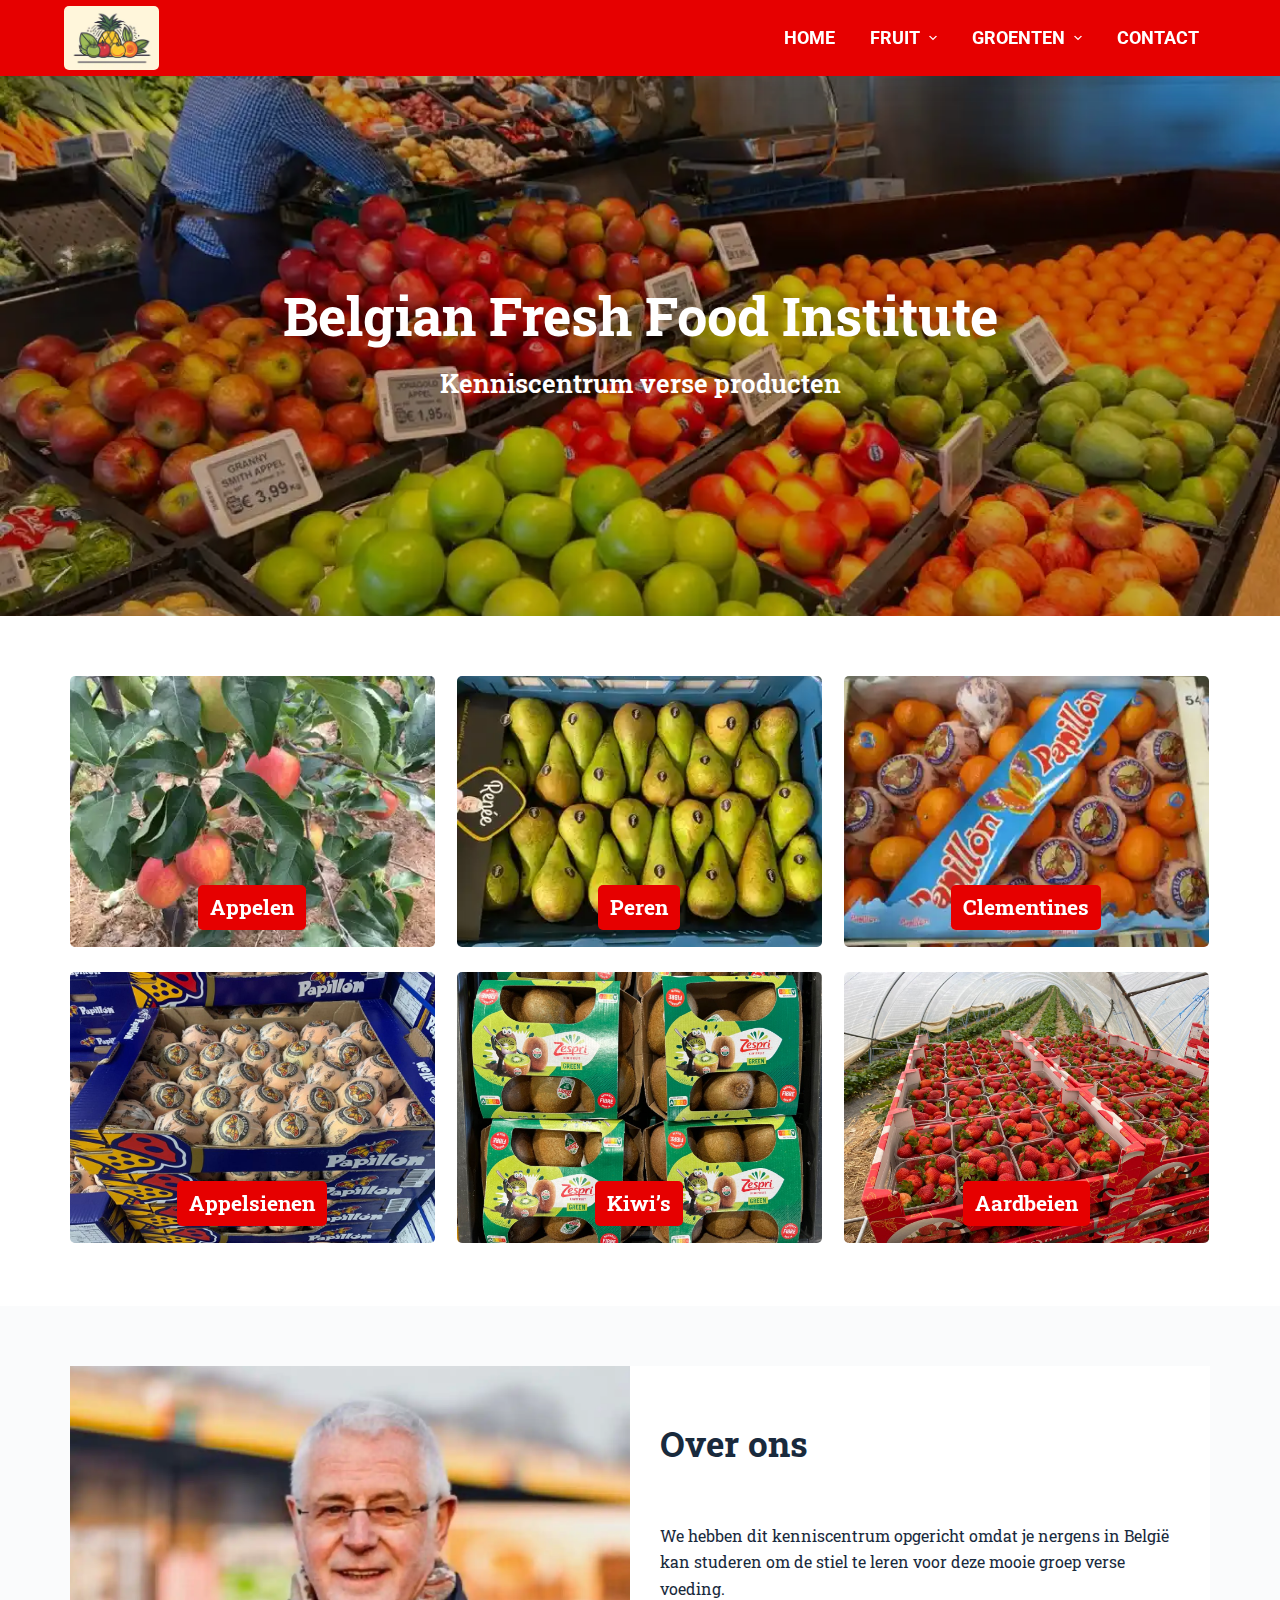
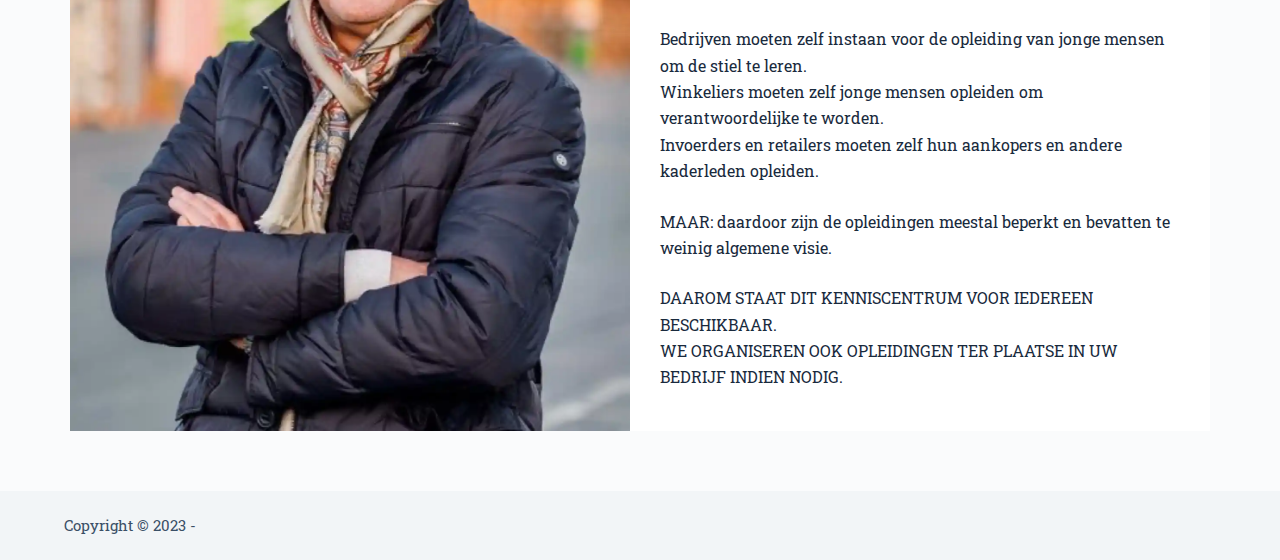
==== commit 653ed939: "dfgdfgfdg" ====
--- a/index.html
+++ b/index.html
@@ -6,11 +6,11 @@
 	<meta name="viewport" content="width=device-width, initial-scale=1, maximum-scale=5, viewport-fit=cover">
 	<link rel="profile" href="https://gmpg.org/xfn/11">
 
-	<title>AlgedecorNew</title>
+	<title>Belgian Fresh Food Institute &#8211; Kenniscentrum verse producten</title>
 <meta name="robots" content="max-image-preview:large">
-<link rel="alternate" type="application/rss+xml" title="AlgedecorNew &raquo; feed" href="https://dcmaticshare.github.io/fruit/feed/">
-<link rel="alternate" type="application/rss+xml" title="AlgedecorNew &raquo; reactiesfeed" href="https://dcmaticshare.github.io/fruit/comments/feed/">
-<link rel="stylesheet" id="blocksy-dynamic-global-css" href="https://dcmaticshare.github.io/fruit/wp-content/uploads/blocksy/css/global.css?ver=27694" media="all">
+<link rel="alternate" type="application/rss+xml" title="Belgian Fresh Food Institute &raquo; feed" href="https://dcmaticshare.github.io/fruit/feed/">
+<link rel="alternate" type="application/rss+xml" title="Belgian Fresh Food Institute &raquo; reactiesfeed" href="https://dcmaticshare.github.io/fruit/comments/feed/">
+<link rel="stylesheet" id="blocksy-dynamic-global-css" href="https://dcmaticshare.github.io/fruit/wp-content/uploads/blocksy/css/global.css?ver=28817" media="all">
 <link rel="stylesheet" id="wp-block-library-css" href="https://dcmaticshare.github.io/fruit/wp-includes/css/dist/block-library/style.min.css?ver=6.4.1" media="all">
 <style id="global-styles-inline-css">body{--wp--preset--color--black: #000000;--wp--preset--color--cyan-bluish-gray: #abb8c3;--wp--preset--color--white: #ffffff;--wp--preset--color--pale-pink: #f78da7;--wp--preset--color--vivid-red: #cf2e2e;--wp--preset--color--luminous-vivid-orange: #ff6900;--wp--preset--color--luminous-vivid-amber: #fcb900;--wp--preset--color--light-green-cyan: #7bdcb5;--wp--preset--color--vivid-green-cyan: #00d084;--wp--preset--color--pale-cyan-blue: #8ed1fc;--wp--preset--color--vivid-cyan-blue: #0693e3;--wp--preset--color--vivid-purple: #9b51e0;--wp--preset--color--palette-color-1: var(--paletteColor1, #E60000);--wp--preset--color--palette-color-2: var(--paletteColor2, #FFF6DB);--wp--preset--color--palette-color-3: var(--paletteColor3, #3A4F66);--wp--preset--color--palette-color-4: var(--paletteColor4, #192a3d);--wp--preset--color--palette-color-5: var(--paletteColor5, #e1e8ed);--wp--preset--color--palette-color-6: var(--paletteColor6, #f2f5f7);--wp--preset--color--palette-color-7: var(--paletteColor7, #FAFBFC);--wp--preset--color--palette-color-8: var(--paletteColor8, #ffffff);--wp--preset--gradient--vivid-cyan-blue-to-vivid-purple: linear-gradient(135deg,rgba(6,147,227,1) 0%,rgb(155,81,224) 100%);--wp--preset--gradient--light-green-cyan-to-vivid-green-cyan: linear-gradient(135deg,rgb(122,220,180) 0%,rgb(0,208,130) 100%);--wp--preset--gradient--luminous-vivid-amber-to-luminous-vivid-orange: linear-gradient(135deg,rgba(252,185,0,1) 0%,rgba(255,105,0,1) 100%);--wp--preset--gradient--luminous-vivid-orange-to-vivid-red: linear-gradient(135deg,rgba(255,105,0,1) 0%,rgb(207,46,46) 100%);--wp--preset--gradient--very-light-gray-to-cyan-bluish-gray: linear-gradient(135deg,rgb(238,238,238) 0%,rgb(169,184,195) 100%);--wp--preset--gradient--cool-to-warm-spectrum: linear-gradient(135deg,rgb(74,234,220) 0%,rgb(151,120,209) 20%,rgb(207,42,186) 40%,rgb(238,44,130) 60%,rgb(251,105,98) 80%,rgb(254,248,76) 100%);--wp--preset--gradient--blush-light-purple: linear-gradient(135deg,rgb(255,206,236) 0%,rgb(152,150,240) 100%);--wp--preset--gradient--blush-bordeaux: linear-gradient(135deg,rgb(254,205,165) 0%,rgb(254,45,45) 50%,rgb(107,0,62) 100%);--wp--preset--gradient--luminous-dusk: linear-gradient(135deg,rgb(255,203,112) 0%,rgb(199,81,192) 50%,rgb(65,88,208) 100%);--wp--preset--gradient--pale-ocean: linear-gradient(135deg,rgb(255,245,203) 0%,rgb(182,227,212) 50%,rgb(51,167,181) 100%);--wp--preset--gradient--electric-grass: linear-gradient(135deg,rgb(202,248,128) 0%,rgb(113,206,126) 100%);--wp--preset--gradient--midnight: linear-gradient(135deg,rgb(2,3,129) 0%,rgb(40,116,252) 100%);--wp--preset--gradient--juicy-peach: linear-gradient(to right, #ffecd2 0%, #fcb69f 100%);--wp--preset--gradient--young-passion: linear-gradient(to right, #ff8177 0%, #ff867a 0%, #ff8c7f 21%, #f99185 52%, #cf556c 78%, #b12a5b 100%);--wp--preset--gradient--true-sunset: linear-gradient(to right, #fa709a 0%, #fee140 100%);--wp--preset--gradient--morpheus-den: linear-gradient(to top, #30cfd0 0%, #330867 100%);--wp--preset--gradient--plum-plate: linear-gradient(135deg, #667eea 0%, #764ba2 100%);--wp--preset--gradient--aqua-splash: linear-gradient(15deg, #13547a 0%, #80d0c7 100%);--wp--preset--gradient--love-kiss: linear-gradient(to top, #ff0844 0%, #ffb199 100%);--wp--preset--gradient--new-retrowave: linear-gradient(to top, #3b41c5 0%, #a981bb 49%, #ffc8a9 100%);--wp--preset--gradient--plum-bath: linear-gradient(to top, #cc208e 0%, #6713d2 100%);--wp--preset--gradient--high-flight: linear-gradient(to right, #0acffe 0%, #495aff 100%);--wp--preset--gradient--teen-party: linear-gradient(-225deg, #FF057C 0%, #8D0B93 50%, #321575 100%);--wp--preset--gradient--fabled-sunset: linear-gradient(-225deg, #231557 0%, #44107A 29%, #FF1361 67%, #FFF800 100%);--wp--preset--gradient--arielle-smile: radial-gradient(circle 248px at center, #16d9e3 0%, #30c7ec 47%, #46aef7 100%);--wp--preset--gradient--itmeo-branding: linear-gradient(180deg, #2af598 0%, #009efd 100%);--wp--preset--gradient--deep-blue: linear-gradient(to right, #6a11cb 0%, #2575fc 100%);--wp--preset--gradient--strong-bliss: linear-gradient(to right, #f78ca0 0%, #f9748f 19%, #fd868c 60%, #fe9a8b 100%);--wp--preset--gradient--sweet-period: linear-gradient(to top, #3f51b1 0%, #5a55ae 13%, #7b5fac 25%, #8f6aae 38%, #a86aa4 50%, #cc6b8e 62%, #f18271 75%, #f3a469 87%, #f7c978 100%);--wp--preset--gradient--purple-division: linear-gradient(to top, #7028e4 0%, #e5b2ca 100%);--wp--preset--gradient--cold-evening: linear-gradient(to top, #0c3483 0%, #a2b6df 100%, #6b8cce 100%, #a2b6df 100%);--wp--preset--gradient--mountain-rock: linear-gradient(to right, #868f96 0%, #596164 100%);--wp--preset--gradient--desert-hump: linear-gradient(to top, #c79081 0%, #dfa579 100%);--wp--preset--gradient--ethernal-constance: linear-gradient(to top, #09203f 0%, #537895 100%);--wp--preset--gradient--happy-memories: linear-gradient(-60deg, #ff5858 0%, #f09819 100%);--wp--preset--gradient--grown-early: linear-gradient(to top, #0ba360 0%, #3cba92 100%);--wp--preset--gradient--morning-salad: linear-gradient(-225deg, #B7F8DB 0%, #50A7C2 100%);--wp--preset--gradient--night-call: linear-gradient(-225deg, #AC32E4 0%, #7918F2 48%, #4801FF 100%);--wp--preset--gradient--mind-crawl: linear-gradient(-225deg, #473B7B 0%, #3584A7 51%, #30D2BE 100%);--wp--preset--gradient--angel-care: linear-gradient(-225deg, #FFE29F 0%, #FFA99F 48%, #FF719A 100%);--wp--preset--gradient--juicy-cake: linear-gradient(to top, #e14fad 0%, #f9d423 100%);--wp--preset--gradient--rich-metal: linear-gradient(to right, #d7d2cc 0%, #304352 100%);--wp--preset--gradient--mole-hall: linear-gradient(-20deg, #616161 0%, #9bc5c3 100%);--wp--preset--gradient--cloudy-knoxville: linear-gradient(120deg, #fdfbfb 0%, #ebedee 100%);--wp--preset--gradient--soft-grass: linear-gradient(to top, #c1dfc4 0%, #deecdd 100%);--wp--preset--gradient--saint-petersburg: linear-gradient(135deg, #f5f7fa 0%, #c3cfe2 100%);--wp--preset--gradient--everlasting-sky: linear-gradient(135deg, #fdfcfb 0%, #e2d1c3 100%);--wp--preset--gradient--kind-steel: linear-gradient(-20deg, #e9defa 0%, #fbfcdb 100%);--wp--preset--gradient--over-sun: linear-gradient(60deg, #abecd6 0%, #fbed96 100%);--wp--preset--gradient--premium-white: linear-gradient(to top, #d5d4d0 0%, #d5d4d0 1%, #eeeeec 31%, #efeeec 75%, #e9e9e7 100%);--wp--preset--gradient--clean-mirror: linear-gradient(45deg, #93a5cf 0%, #e4efe9 100%);--wp--preset--gradient--wild-apple: linear-gradient(to top, #d299c2 0%, #fef9d7 100%);--wp--preset--gradient--snow-again: linear-gradient(to top, #e6e9f0 0%, #eef1f5 100%);--wp--preset--gradient--confident-cloud: linear-gradient(to top, #dad4ec 0%, #dad4ec 1%, #f3e7e9 100%);--wp--preset--gradient--glass-water: linear-gradient(to top, #dfe9f3 0%, white 100%);--wp--preset--gradient--perfect-white: linear-gradient(-225deg, #E3FDF5 0%, #FFE6FA 100%);--wp--preset--font-size--small: 13px;--wp--preset--font-size--medium: 20px;--wp--preset--font-size--large: 36px;--wp--preset--font-size--x-large: 42px;--wp--preset--spacing--20: 0.44rem;--wp--preset--spacing--30: 0.67rem;--wp--preset--spacing--40: 1rem;--wp--preset--spacing--50: 1.5rem;--wp--preset--spacing--60: 2.25rem;--wp--preset--spacing--70: 3.38rem;--wp--preset--spacing--80: 5.06rem;--wp--preset--shadow--natural: 6px 6px 9px rgba(0, 0, 0, 0.2);--wp--preset--shadow--deep: 12px 12px 50px rgba(0, 0, 0, 0.4);--wp--preset--shadow--sharp: 6px 6px 0px rgba(0, 0, 0, 0.2);--wp--preset--shadow--outlined: 6px 6px 0px -3px rgba(255, 255, 255, 1), 6px 6px rgba(0, 0, 0, 1);--wp--preset--shadow--crisp: 6px 6px 0px rgba(0, 0, 0, 1);}body { margin: 0;--wp--style--global--content-size: var(--block-max-width);--wp--style--global--wide-size: var(--block-wide-max-width); }.wp-site-blocks > .alignleft { float: left; margin-right: 2em; }.wp-site-blocks > .alignright { float: right; margin-left: 2em; }.wp-site-blocks > .aligncenter { justify-content: center; margin-left: auto; margin-right: auto; }:where(.wp-site-blocks) > * { margin-block-start: var(--content-spacing); margin-block-end: 0; }:where(.wp-site-blocks) > :first-child:first-child { margin-block-start: 0; }:where(.wp-site-blocks) > :last-child:last-child { margin-block-end: 0; }body { --wp--style--block-gap: var(--content-spacing); }:where(body .is-layout-flow)  > :first-child:first-child{margin-block-start: 0;}:where(body .is-layout-flow)  > :last-child:last-child{margin-block-end: 0;}:where(body .is-layout-flow)  > *{margin-block-start: var(--content-spacing);margin-block-end: 0;}:where(body .is-layout-constrained)  > :first-child:first-child{margin-block-start: 0;}:where(body .is-layout-constrained)  > :last-child:last-child{margin-block-end: 0;}:where(body .is-layout-constrained)  > *{margin-block-start: var(--content-spacing);margin-block-end: 0;}:where(body .is-layout-flex) {gap: var(--content-spacing);}:where(body .is-layout-grid) {gap: var(--content-spacing);}body .is-layout-flow > .alignleft{float: left;margin-inline-start: 0;margin-inline-end: 2em;}body .is-layout-flow > .alignright{float: right;margin-inline-start: 2em;margin-inline-end: 0;}body .is-layout-flow > .aligncenter{margin-left: auto !important;margin-right: auto !important;}body .is-layout-constrained > .alignleft{float: left;margin-inline-start: 0;margin-inline-end: 2em;}body .is-layout-constrained > .alignright{float: right;margin-inline-start: 2em;margin-inline-end: 0;}body .is-layout-constrained > .aligncenter{margin-left: auto !important;margin-right: auto !important;}body .is-layout-constrained > :where(:not(.alignleft):not(.alignright):not(.alignfull)){max-width: var(--wp--style--global--content-size);margin-left: auto !important;margin-right: auto !important;}body .is-layout-constrained > .alignwide{max-width: var(--wp--style--global--wide-size);}body .is-layout-flex{display: flex;}body .is-layout-flex{flex-wrap: wrap;align-items: center;}body .is-layout-flex > *{margin: 0;}body .is-layout-grid{display: grid;}body .is-layout-grid > *{margin: 0;}body{padding-top: 0px;padding-right: 0px;padding-bottom: 0px;padding-left: 0px;}.has-black-color{color: var(--wp--preset--color--black) !important;}.has-cyan-bluish-gray-color{color: var(--wp--preset--color--cyan-bluish-gray) !important;}.has-white-color{color: var(--wp--preset--color--white) !important;}.has-pale-pink-color{color: var(--wp--preset--color--pale-pink) !important;}.has-vivid-red-color{color: var(--wp--preset--color--vivid-red) !important;}.has-luminous-vivid-orange-color{color: var(--wp--preset--color--luminous-vivid-orange) !important;}.has-luminous-vivid-amber-color{color: var(--wp--preset--color--luminous-vivid-amber) !important;}.has-light-green-cyan-color{color: var(--wp--preset--color--light-green-cyan) !important;}.has-vivid-green-cyan-color{color: var(--wp--preset--color--vivid-green-cyan) !important;}.has-pale-cyan-blue-color{color: var(--wp--preset--color--pale-cyan-blue) !important;}.has-vivid-cyan-blue-color{color: var(--wp--preset--color--vivid-cyan-blue) !important;}.has-vivid-purple-color{color: var(--wp--preset--color--vivid-purple) !important;}.has-palette-color-1-color{color: var(--wp--preset--color--palette-color-1) !important;}.has-palette-color-2-color{color: var(--wp--preset--color--palette-color-2) !important;}.has-palette-color-3-color{color: var(--wp--preset--color--palette-color-3) !important;}.has-palette-color-4-color{color: var(--wp--preset--color--palette-color-4) !important;}.has-palette-color-5-color{color: var(--wp--preset--color--palette-color-5) !important;}.has-palette-color-6-color{color: var(--wp--preset--color--palette-color-6) !important;}.has-palette-color-7-color{color: var(--wp--preset--color--palette-color-7) !important;}.has-palette-color-8-color{color: var(--wp--preset--color--palette-color-8) !important;}.has-black-background-color{background-color: var(--wp--preset--color--black) !important;}.has-cyan-bluish-gray-background-color{background-color: var(--wp--preset--color--cyan-bluish-gray) !important;}.has-white-background-color{background-color: var(--wp--preset--color--white) !important;}.has-pale-pink-background-color{background-color: var(--wp--preset--color--pale-pink) !important;}.has-vivid-red-background-color{background-color: var(--wp--preset--color--vivid-red) !important;}.has-luminous-vivid-orange-background-color{background-color: var(--wp--preset--color--luminous-vivid-orange) !important;}.has-luminous-vivid-amber-background-color{background-color: var(--wp--preset--color--luminous-vivid-amber) !important;}.has-light-green-cyan-background-color{background-color: var(--wp--preset--color--light-green-cyan) !important;}.has-vivid-green-cyan-background-color{background-color: var(--wp--preset--color--vivid-green-cyan) !important;}.has-pale-cyan-blue-background-color{background-color: var(--wp--preset--color--pale-cyan-blue) !important;}.has-vivid-cyan-blue-background-color{background-color: var(--wp--preset--color--vivid-cyan-blue) !important;}.has-vivid-purple-background-color{background-color: var(--wp--preset--color--vivid-purple) !important;}.has-palette-color-1-background-color{background-color: var(--wp--preset--color--palette-color-1) !important;}.has-palette-color-2-background-color{background-color: var(--wp--preset--color--palette-color-2) !important;}.has-palette-color-3-background-color{background-color: var(--wp--preset--color--palette-color-3) !important;}.has-palette-color-4-background-color{background-color: var(--wp--preset--color--palette-color-4) !important;}.has-palette-color-5-background-color{background-color: var(--wp--preset--color--palette-color-5) !important;}.has-palette-color-6-background-color{background-color: var(--wp--preset--color--palette-color-6) !important;}.has-palette-color-7-background-color{background-color: var(--wp--preset--color--palette-color-7) !important;}.has-palette-color-8-background-color{background-color: var(--wp--preset--color--palette-color-8) !important;}.has-black-border-color{border-color: var(--wp--preset--color--black) !important;}.has-cyan-bluish-gray-border-color{border-color: var(--wp--preset--color--cyan-bluish-gray) !important;}.has-white-border-color{border-color: var(--wp--preset--color--white) !important;}.has-pale-pink-border-color{border-color: var(--wp--preset--color--pale-pink) !important;}.has-vivid-red-border-color{border-color: var(--wp--preset--color--vivid-red) !important;}.has-luminous-vivid-orange-border-color{border-color: var(--wp--preset--color--luminous-vivid-orange) !important;}.has-luminous-vivid-amber-border-color{border-color: var(--wp--preset--color--luminous-vivid-amber) !important;}.has-light-green-cyan-border-color{border-color: var(--wp--preset--color--light-green-cyan) !important;}.has-vivid-green-cyan-border-color{border-color: var(--wp--preset--color--vivid-green-cyan) !important;}.has-pale-cyan-blue-border-color{border-color: var(--wp--preset--color--pale-cyan-blue) !important;}.has-vivid-cyan-blue-border-color{border-color: var(--wp--preset--color--vivid-cyan-blue) !important;}.has-vivid-purple-border-color{border-color: var(--wp--preset--color--vivid-purple) !important;}.has-palette-color-1-border-color{border-color: var(--wp--preset--color--palette-color-1) !important;}.has-palette-color-2-border-color{border-color: var(--wp--preset--color--palette-color-2) !important;}.has-palette-color-3-border-color{border-color: var(--wp--preset--color--palette-color-3) !important;}.has-palette-color-4-border-color{border-color: var(--wp--preset--color--palette-color-4) !important;}.has-palette-color-5-border-color{border-color: var(--wp--preset--color--palette-color-5) !important;}.has-palette-color-6-border-color{border-color: var(--wp--preset--color--palette-color-6) !important;}.has-palette-color-7-border-color{border-color: var(--wp--preset--color--palette-color-7) !important;}.has-palette-color-8-border-color{border-color: var(--wp--preset--color--palette-color-8) !important;}.has-vivid-cyan-blue-to-vivid-purple-gradient-background{background: var(--wp--preset--gradient--vivid-cyan-blue-to-vivid-purple) !important;}.has-light-green-cyan-to-vivid-green-cyan-gradient-background{background: var(--wp--preset--gradient--light-green-cyan-to-vivid-green-cyan) !important;}.has-luminous-vivid-amber-to-luminous-vivid-orange-gradient-background{background: var(--wp--preset--gradient--luminous-vivid-amber-to-luminous-vivid-orange) !important;}.has-luminous-vivid-orange-to-vivid-red-gradient-background{background: var(--wp--preset--gradient--luminous-vivid-orange-to-vivid-red) !important;}.has-very-light-gray-to-cyan-bluish-gray-gradient-background{background: var(--wp--preset--gradient--very-light-gray-to-cyan-bluish-gray) !important;}.has-cool-to-warm-spectrum-gradient-background{background: var(--wp--preset--gradient--cool-to-warm-spectrum) !important;}.has-blush-light-purple-gradient-background{background: var(--wp--preset--gradient--blush-light-purple) !important;}.has-blush-bordeaux-gradient-background{background: var(--wp--preset--gradient--blush-bordeaux) !important;}.has-luminous-dusk-gradient-background{background: var(--wp--preset--gradient--luminous-dusk) !important;}.has-pale-ocean-gradient-background{background: var(--wp--preset--gradient--pale-ocean) !important;}.has-electric-grass-gradient-background{background: var(--wp--preset--gradient--electric-grass) !important;}.has-midnight-gradient-background{background: var(--wp--preset--gradient--midnight) !important;}.has-juicy-peach-gradient-background{background: var(--wp--preset--gradient--juicy-peach) !important;}.has-young-passion-gradient-background{background: var(--wp--preset--gradient--young-passion) !important;}.has-true-sunset-gradient-background{background: var(--wp--preset--gradient--true-sunset) !important;}.has-morpheus-den-gradient-background{background: var(--wp--preset--gradient--morpheus-den) !important;}.has-plum-plate-gradient-background{background: var(--wp--preset--gradient--plum-plate) !important;}.has-aqua-splash-gradient-background{background: var(--wp--preset--gradient--aqua-splash) !important;}.has-love-kiss-gradient-background{background: var(--wp--preset--gradient--love-kiss) !important;}.has-new-retrowave-gradient-background{background: var(--wp--preset--gradient--new-retrowave) !important;}.has-plum-bath-gradient-background{background: var(--wp--preset--gradient--plum-bath) !important;}.has-high-flight-gradient-background{background: var(--wp--preset--gradient--high-flight) !important;}.has-teen-party-gradient-background{background: var(--wp--preset--gradient--teen-party) !important;}.has-fabled-sunset-gradient-background{background: var(--wp--preset--gradient--fabled-sunset) !important;}.has-arielle-smile-gradient-background{background: var(--wp--preset--gradient--arielle-smile) !important;}.has-itmeo-branding-gradient-background{background: var(--wp--preset--gradient--itmeo-branding) !important;}.has-deep-blue-gradient-background{background: var(--wp--preset--gradient--deep-blue) !important;}.has-strong-bliss-gradient-background{background: var(--wp--preset--gradient--strong-bliss) !important;}.has-sweet-period-gradient-background{background: var(--wp--preset--gradient--sweet-period) !important;}.has-purple-division-gradient-background{background: var(--wp--preset--gradient--purple-division) !important;}.has-cold-evening-gradient-background{background: var(--wp--preset--gradient--cold-evening) !important;}.has-mountain-rock-gradient-background{background: var(--wp--preset--gradient--mountain-rock) !important;}.has-desert-hump-gradient-background{background: var(--wp--preset--gradient--desert-hump) !important;}.has-ethernal-constance-gradient-background{background: var(--wp--preset--gradient--ethernal-constance) !important;}.has-happy-memories-gradient-background{background: var(--wp--preset--gradient--happy-memories) !important;}.has-grown-early-gradient-background{background: var(--wp--preset--gradient--grown-early) !important;}.has-morning-salad-gradient-background{background: var(--wp--preset--gradient--morning-salad) !important;}.has-night-call-gradient-background{background: var(--wp--preset--gradient--night-call) !important;}.has-mind-crawl-gradient-background{background: var(--wp--preset--gradient--mind-crawl) !important;}.has-angel-care-gradient-background{background: var(--wp--preset--gradient--angel-care) !important;}.has-juicy-cake-gradient-background{background: var(--wp--preset--gradient--juicy-cake) !important;}.has-rich-metal-gradient-background{background: var(--wp--preset--gradient--rich-metal) !important;}.has-mole-hall-gradient-background{background: var(--wp--preset--gradient--mole-hall) !important;}.has-cloudy-knoxville-gradient-background{background: var(--wp--preset--gradient--cloudy-knoxville) !important;}.has-soft-grass-gradient-background{background: var(--wp--preset--gradient--soft-grass) !important;}.has-saint-petersburg-gradient-background{background: var(--wp--preset--gradient--saint-petersburg) !important;}.has-everlasting-sky-gradient-background{background: var(--wp--preset--gradient--everlasting-sky) !important;}.has-kind-steel-gradient-background{background: var(--wp--preset--gradient--kind-steel) !important;}.has-over-sun-gradient-background{background: var(--wp--preset--gradient--over-sun) !important;}.has-premium-white-gradient-background{background: var(--wp--preset--gradient--premium-white) !important;}.has-clean-mirror-gradient-background{background: var(--wp--preset--gradient--clean-mirror) !important;}.has-wild-apple-gradient-background{background: var(--wp--preset--gradient--wild-apple) !important;}.has-snow-again-gradient-background{background: var(--wp--preset--gradient--snow-again) !important;}.has-confident-cloud-gradient-background{background: var(--wp--preset--gradient--confident-cloud) !important;}.has-glass-water-gradient-background{background: var(--wp--preset--gradient--glass-water) !important;}.has-perfect-white-gradient-background{background: var(--wp--preset--gradient--perfect-white) !important;}.has-small-font-size{font-size: var(--wp--preset--font-size--small) !important;}.has-medium-font-size{font-size: var(--wp--preset--font-size--medium) !important;}.has-large-font-size{font-size: var(--wp--preset--font-size--large) !important;}.has-x-large-font-size{font-size: var(--wp--preset--font-size--x-large) !important;}
 .wp-block-navigation a:where(:not(.wp-element-button)){color: inherit;}
@@ -19,7 +19,7 @@
 <link rel="stylesheet" id="elementor-frontend-css" href="https://dcmaticshare.github.io/fruit/wp-content/plugins/elementor/assets/css/frontend-lite.min.css?ver=3.17.3" media="all">
 <link rel="stylesheet" id="swiper-css" href="https://dcmaticshare.github.io/fruit/wp-content/plugins/elementor/assets/lib/swiper/v8/css/swiper.min.css?ver=8.4.5" media="all">
 <link rel="stylesheet" id="elementor-post-15-css" href="https://dcmaticshare.github.io/fruit/wp-content/uploads/elementor/css/post-15.css?ver=1700131848" media="all">
-<link rel="stylesheet" id="elementor-post-11-css" href="https://dcmaticshare.github.io/fruit/wp-content/uploads/elementor/css/post-11.css?ver=1700227604" media="all">
+<link rel="stylesheet" id="elementor-post-11-css" href="https://dcmaticshare.github.io/fruit/wp-content/uploads/elementor/css/post-11.css?ver=1700228775" media="all">
 <link rel="stylesheet" id="blocksy-fonts-font-source-google-css" href="https://fonts.googleapis.com/css2?family=Roboto%20Slab:wght@400;500;600;700&#038;family=Roboto:wght@500;700&#038;display=swap" media="all">
 <link rel="stylesheet" id="ct-main-styles-css" href="https://dcmaticshare.github.io/fruit/wp-content/themes/blocksy/static/bundle/main.min.css?ver=1.9.11" media="all">
 <link rel="stylesheet" id="ct-page-title-styles-css" href="https://dcmaticshare.github.io/fruit/wp-content/themes/blocksy/static/bundle/page-title.min.css?ver=1.9.11" media="all">
@@ -65,16 +65,16 @@
 <span class="ct-sub-menu-parent"><a href="#" class="ct-menu-link" role="menuitem">Fruit</a><button class="ct-toggle-dropdown-mobile" aria-label="Expand dropdown menu" aria-haspopup="true" aria-expanded="false" role="menuitem"><svg class="ct-icon toggle-icon-1" width="15" height="15" viewbox="0 0 15 15"><path d="M3.9,5.1l3.6,3.6l3.6-3.6l1.4,0.7l-5,5l-5-5L3.9,5.1z"></path></svg></button></span>
 <ul class="sub-menu" role="menu">
 	<li class="menu-item menu-item-type-post_type menu-item-object-page menu-item-157" role="none"><a href="https://dcmaticshare.github.io/fruit/appels/" class="ct-menu-link" role="menuitem">Appels</a></li>
-	<li class="menu-item menu-item-type-post_type menu-item-object-page menu-item-158" role="none"><a href="https://dcmaticshare.github.io/fruit/appels/" class="ct-menu-link" role="menuitem">Peren</a></li>
-	<li class="menu-item menu-item-type-post_type menu-item-object-page menu-item-159" role="none"><a href="https://dcmaticshare.github.io/fruit/appels/" class="ct-menu-link" role="menuitem">Clementines</a></li>
+	<li class="menu-item menu-item-type-custom menu-item-object-custom menu-item-209" role="none"><a href="#" class="ct-menu-link" role="menuitem">Peren</a></li>
+	<li class="menu-item menu-item-type-custom menu-item-object-custom menu-item-210" role="none"><a href="#" class="ct-menu-link" role="menuitem">Clementines</a></li>
 </ul>
 </li>
 <li class="menu-item menu-item-type-custom menu-item-object-custom menu-item-has-children menu-item-122" role="none">
 <span class="ct-sub-menu-parent"><a href="#" class="ct-menu-link" role="menuitem">Groenten</a><button class="ct-toggle-dropdown-mobile" aria-label="Expand dropdown menu" aria-haspopup="true" aria-expanded="false" role="menuitem"><svg class="ct-icon toggle-icon-1" width="15" height="15" viewbox="0 0 15 15"><path d="M3.9,5.1l3.6,3.6l3.6-3.6l1.4,0.7l-5,5l-5-5L3.9,5.1z"></path></svg></button></span>
 <ul class="sub-menu" role="menu">
-	<li class="menu-item menu-item-type-post_type menu-item-object-page menu-item-160" role="none"><a href="https://dcmaticshare.github.io/fruit/appels/" class="ct-menu-link" role="menuitem">Witloof</a></li>
-	<li class="menu-item menu-item-type-post_type menu-item-object-page menu-item-161" role="none"><a href="https://dcmaticshare.github.io/fruit/appels/" class="ct-menu-link" role="menuitem">Wortelen</a></li>
-	<li class="menu-item menu-item-type-post_type menu-item-object-page menu-item-162" role="none"><a href="https://dcmaticshare.github.io/fruit/appels/" class="ct-menu-link" role="menuitem">Pompoenen</a></li>
+	<li class="menu-item menu-item-type-custom menu-item-object-custom menu-item-211" role="none"><a href="#" class="ct-menu-link" role="menuitem">Witloof</a></li>
+	<li class="menu-item menu-item-type-custom menu-item-object-custom menu-item-212" role="none"><a href="#" class="ct-menu-link" role="menuitem">Wortelen</a></li>
+	<li class="menu-item menu-item-type-custom menu-item-object-custom menu-item-213" role="none"><a href="#" class="ct-menu-link" role="menuitem">Pompoenen</a></li>
 </ul>
 </li>
 <li class="menu-item menu-item-type-custom menu-item-object-custom menu-item-123" role="none"><a href="#" class="ct-menu-link" role="menuitem">Contact</a></li>
@@ -100,16 +100,16 @@
 <a href="#" class="ct-menu-link" role="menuitem">Fruit<span class="ct-toggle-dropdown-desktop"><svg class="ct-icon" width="8" height="8" viewbox="0 0 15 15"><path d="M2.1,3.2l5.4,5.4l5.4-5.4L15,4.3l-7.5,7.5L0,4.3L2.1,3.2z"></path></svg></span></a><button class="ct-toggle-dropdown-desktop-ghost" aria-label="Expand dropdown menu" aria-haspopup="true" aria-expanded="false" role="menuitem"></button>
 <ul class="sub-menu" role="menu">
 	<li id="menu-item-157" class="menu-item menu-item-type-post_type menu-item-object-page menu-item-157" role="none"><a href="https://dcmaticshare.github.io/fruit/appels/" class="ct-menu-link" role="menuitem">Appels</a></li>
-	<li id="menu-item-158" class="menu-item menu-item-type-post_type menu-item-object-page menu-item-158" role="none"><a href="https://dcmaticshare.github.io/fruit/appels/" class="ct-menu-link" role="menuitem">Peren</a></li>
-	<li id="menu-item-159" class="menu-item menu-item-type-post_type menu-item-object-page menu-item-159" role="none"><a href="https://dcmaticshare.github.io/fruit/appels/" class="ct-menu-link" role="menuitem">Clementines</a></li>
+	<li id="menu-item-209" class="menu-item menu-item-type-custom menu-item-object-custom menu-item-209" role="none"><a href="#" class="ct-menu-link" role="menuitem">Peren</a></li>
+	<li id="menu-item-210" class="menu-item menu-item-type-custom menu-item-object-custom menu-item-210" role="none"><a href="#" class="ct-menu-link" role="menuitem">Clementines</a></li>
 </ul>
 </li>
 <li id="menu-item-122" class="menu-item menu-item-type-custom menu-item-object-custom menu-item-has-children menu-item-122 animated-submenu" role="none">
 <a href="#" class="ct-menu-link" role="menuitem">Groenten<span class="ct-toggle-dropdown-desktop"><svg class="ct-icon" width="8" height="8" viewbox="0 0 15 15"><path d="M2.1,3.2l5.4,5.4l5.4-5.4L15,4.3l-7.5,7.5L0,4.3L2.1,3.2z"></path></svg></span></a><button class="ct-toggle-dropdown-desktop-ghost" aria-label="Expand dropdown menu" aria-haspopup="true" aria-expanded="false" role="menuitem"></button>
 <ul class="sub-menu" role="menu">
-	<li id="menu-item-160" class="menu-item menu-item-type-post_type menu-item-object-page menu-item-160" role="none"><a href="https://dcmaticshare.github.io/fruit/appels/" class="ct-menu-link" role="menuitem">Witloof</a></li>
-	<li id="menu-item-161" class="menu-item menu-item-type-post_type menu-item-object-page menu-item-161" role="none"><a href="https://dcmaticshare.github.io/fruit/appels/" class="ct-menu-link" role="menuitem">Wortelen</a></li>
-	<li id="menu-item-162" class="menu-item menu-item-type-post_type menu-item-object-page menu-item-162" role="none"><a href="https://dcmaticshare.github.io/fruit/appels/" class="ct-menu-link" role="menuitem">Pompoenen</a></li>
+	<li id="menu-item-211" class="menu-item menu-item-type-custom menu-item-object-custom menu-item-211" role="none"><a href="#" class="ct-menu-link" role="menuitem">Witloof</a></li>
+	<li id="menu-item-212" class="menu-item menu-item-type-custom menu-item-object-custom menu-item-212" role="none"><a href="#" class="ct-menu-link" role="menuitem">Wortelen</a></li>
+	<li id="menu-item-213" class="menu-item menu-item-type-custom menu-item-object-custom menu-item-213" role="none"><a href="#" class="ct-menu-link" role="menuitem">Pompoenen</a></li>
 </ul>
 </li>
 <li id="menu-item-123" class="menu-item menu-item-type-custom menu-item-object-custom menu-item-123" role="none"><a href="#" class="ct-menu-link" role="menuitem">Contact</a></li>
@@ -159,37 +159,37 @@
 				</div>
 		<div class="elementor-element elementor-element-39ac6461 e-flex e-con-boxed e-con e-parent" data-id="39ac6461" data-element_type="container" data-settings="{&quot;background_background&quot;:&quot;classic&quot;,&quot;content_width&quot;:&quot;boxed&quot;}" data-core-v316-plus="true">
 					<div class="e-con-inner">
-		<a class="elementor-element elementor-element-682dffef e-con-full e-transform e-flex e-con e-child" data-id="682dffef" data-element_type="container" data-settings="{&quot;content_width&quot;:&quot;full&quot;,&quot;background_background&quot;:&quot;classic&quot;,&quot;_transform_scale_effect_hover&quot;:{&quot;unit&quot;:&quot;px&quot;,&quot;size&quot;:&quot;1.05&quot;,&quot;sizes&quot;:[]},&quot;_transform_scale_effect_hover_tablet&quot;:{&quot;unit&quot;:&quot;px&quot;,&quot;size&quot;:&quot;&quot;,&quot;sizes&quot;:[]},&quot;_transform_scale_effect_hover_mobile&quot;:{&quot;unit&quot;:&quot;px&quot;,&quot;size&quot;:&quot;&quot;,&quot;sizes&quot;:[]}}" href="https://dcmaticshare.github.io/fruit/appels">
+		<a class="elementor-element elementor-element-682dffef e-con-full e-transform e-flex e-con e-child" data-id="682dffef" data-element_type="container" data-settings="{&quot;content_width&quot;:&quot;full&quot;,&quot;background_background&quot;:&quot;classic&quot;,&quot;_transform_scale_effect_hover&quot;:{&quot;unit&quot;:&quot;px&quot;,&quot;size&quot;:&quot;1.05&quot;,&quot;sizes&quot;:[]},&quot;_transform_scale_effect_hover_tablet&quot;:{&quot;unit&quot;:&quot;px&quot;,&quot;size&quot;:&quot;&quot;,&quot;sizes&quot;:[]},&quot;_transform_scale_effect_hover_mobile&quot;:{&quot;unit&quot;:&quot;px&quot;,&quot;size&quot;:&quot;&quot;,&quot;sizes&quot;:[]}}" href="https://dcmaticshare.github.io/fruit/uitvoering-1-inplanting">
 				<div class="elementor-element elementor-element-39f49ae1 elementor-widget elementor-widget-text-editor" data-id="39f49ae1" data-element_type="widget" data-widget_type="text-editor.default">
 				<div class="elementor-widget-container">
-							<p>Appels</p>						</div>
-				</div>
-				</a>
-		<a class="elementor-element elementor-element-47de97bb e-con-full e-transform e-flex e-con e-child" data-id="47de97bb" data-element_type="container" data-settings="{&quot;content_width&quot;:&quot;full&quot;,&quot;background_background&quot;:&quot;classic&quot;,&quot;_transform_scale_effect_hover&quot;:{&quot;unit&quot;:&quot;px&quot;,&quot;size&quot;:&quot;1.05&quot;,&quot;sizes&quot;:[]},&quot;_transform_scale_effect_hover_tablet&quot;:{&quot;unit&quot;:&quot;px&quot;,&quot;size&quot;:&quot;&quot;,&quot;sizes&quot;:[]},&quot;_transform_scale_effect_hover_mobile&quot;:{&quot;unit&quot;:&quot;px&quot;,&quot;size&quot;:&quot;&quot;,&quot;sizes&quot;:[]}}" href="https://dcmaticshare.github.io/fruit/appels">
+							<p>Appelen</p>						</div>
+				</div>
+				</a>
+		<a class="elementor-element elementor-element-47de97bb e-con-full e-transform e-flex e-con e-child" data-id="47de97bb" data-element_type="container" data-settings="{&quot;content_width&quot;:&quot;full&quot;,&quot;background_background&quot;:&quot;classic&quot;,&quot;_transform_scale_effect_hover&quot;:{&quot;unit&quot;:&quot;px&quot;,&quot;size&quot;:&quot;1.05&quot;,&quot;sizes&quot;:[]},&quot;_transform_scale_effect_hover_tablet&quot;:{&quot;unit&quot;:&quot;px&quot;,&quot;size&quot;:&quot;&quot;,&quot;sizes&quot;:[]},&quot;_transform_scale_effect_hover_mobile&quot;:{&quot;unit&quot;:&quot;px&quot;,&quot;size&quot;:&quot;&quot;,&quot;sizes&quot;:[]}}" href="https://dcmaticshare.github.io/fruit/uitvoering-1-inplanting">
 				<div class="elementor-element elementor-element-46599aa8 elementor-widget elementor-widget-text-editor" data-id="46599aa8" data-element_type="widget" data-widget_type="text-editor.default">
 				<div class="elementor-widget-container">
 							<p>Peren</p>						</div>
 				</div>
 				</a>
-		<a class="elementor-element elementor-element-c03d5ef e-con-full e-transform e-flex e-con e-child" data-id="c03d5ef" data-element_type="container" data-settings="{&quot;content_width&quot;:&quot;full&quot;,&quot;background_background&quot;:&quot;classic&quot;,&quot;_transform_scale_effect_hover&quot;:{&quot;unit&quot;:&quot;px&quot;,&quot;size&quot;:&quot;1.05&quot;,&quot;sizes&quot;:[]},&quot;_transform_scale_effect_hover_tablet&quot;:{&quot;unit&quot;:&quot;px&quot;,&quot;size&quot;:&quot;&quot;,&quot;sizes&quot;:[]},&quot;_transform_scale_effect_hover_mobile&quot;:{&quot;unit&quot;:&quot;px&quot;,&quot;size&quot;:&quot;&quot;,&quot;sizes&quot;:[]}}" href="https://dcmaticshare.github.io/fruit/appels">
+		<a class="elementor-element elementor-element-c03d5ef e-con-full e-transform e-flex e-con e-child" data-id="c03d5ef" data-element_type="container" data-settings="{&quot;content_width&quot;:&quot;full&quot;,&quot;background_background&quot;:&quot;classic&quot;,&quot;_transform_scale_effect_hover&quot;:{&quot;unit&quot;:&quot;px&quot;,&quot;size&quot;:&quot;1.05&quot;,&quot;sizes&quot;:[]},&quot;_transform_scale_effect_hover_tablet&quot;:{&quot;unit&quot;:&quot;px&quot;,&quot;size&quot;:&quot;&quot;,&quot;sizes&quot;:[]},&quot;_transform_scale_effect_hover_mobile&quot;:{&quot;unit&quot;:&quot;px&quot;,&quot;size&quot;:&quot;&quot;,&quot;sizes&quot;:[]}}" href="https://dcmaticshare.github.io/fruit/uitvoering-1-inplanting">
 				<div class="elementor-element elementor-element-253728d9 elementor-widget elementor-widget-text-editor" data-id="253728d9" data-element_type="widget" data-widget_type="text-editor.default">
 				<div class="elementor-widget-container">
 							<p>Clementines</p>						</div>
 				</div>
 				</a>
-		<a class="elementor-element elementor-element-e6b5d49 e-con-full e-transform e-flex e-con e-child" data-id="e6b5d49" data-element_type="container" data-settings="{&quot;content_width&quot;:&quot;full&quot;,&quot;background_background&quot;:&quot;classic&quot;,&quot;_transform_scale_effect_hover&quot;:{&quot;unit&quot;:&quot;px&quot;,&quot;size&quot;:&quot;1.05&quot;,&quot;sizes&quot;:[]},&quot;_transform_scale_effect_hover_tablet&quot;:{&quot;unit&quot;:&quot;px&quot;,&quot;size&quot;:&quot;&quot;,&quot;sizes&quot;:[]},&quot;_transform_scale_effect_hover_mobile&quot;:{&quot;unit&quot;:&quot;px&quot;,&quot;size&quot;:&quot;&quot;,&quot;sizes&quot;:[]}}" href="https://dcmaticshare.github.io/fruit/appels">
+		<a class="elementor-element elementor-element-e6b5d49 e-con-full e-transform e-flex e-con e-child" data-id="e6b5d49" data-element_type="container" data-settings="{&quot;content_width&quot;:&quot;full&quot;,&quot;background_background&quot;:&quot;classic&quot;,&quot;_transform_scale_effect_hover&quot;:{&quot;unit&quot;:&quot;px&quot;,&quot;size&quot;:&quot;1.05&quot;,&quot;sizes&quot;:[]},&quot;_transform_scale_effect_hover_tablet&quot;:{&quot;unit&quot;:&quot;px&quot;,&quot;size&quot;:&quot;&quot;,&quot;sizes&quot;:[]},&quot;_transform_scale_effect_hover_mobile&quot;:{&quot;unit&quot;:&quot;px&quot;,&quot;size&quot;:&quot;&quot;,&quot;sizes&quot;:[]}}" href="https://dcmaticshare.github.io/fruit/uitvoering-1-inplanting">
 				<div class="elementor-element elementor-element-8dfc70c elementor-widget elementor-widget-text-editor" data-id="8dfc70c" data-element_type="widget" data-widget_type="text-editor.default">
 				<div class="elementor-widget-container">
 							<p>Appelsienen</p>						</div>
 				</div>
 				</a>
-		<a class="elementor-element elementor-element-40b5e79 e-con-full e-transform e-flex e-con e-child" data-id="40b5e79" data-element_type="container" data-settings="{&quot;content_width&quot;:&quot;full&quot;,&quot;background_background&quot;:&quot;classic&quot;,&quot;_transform_scale_effect_hover&quot;:{&quot;unit&quot;:&quot;px&quot;,&quot;size&quot;:&quot;1.05&quot;,&quot;sizes&quot;:[]},&quot;_transform_scale_effect_hover_tablet&quot;:{&quot;unit&quot;:&quot;px&quot;,&quot;size&quot;:&quot;&quot;,&quot;sizes&quot;:[]},&quot;_transform_scale_effect_hover_mobile&quot;:{&quot;unit&quot;:&quot;px&quot;,&quot;size&quot;:&quot;&quot;,&quot;sizes&quot;:[]}}" href="https://dcmaticshare.github.io/fruit/appels">
+		<a class="elementor-element elementor-element-40b5e79 e-con-full e-transform e-flex e-con e-child" data-id="40b5e79" data-element_type="container" data-settings="{&quot;content_width&quot;:&quot;full&quot;,&quot;background_background&quot;:&quot;classic&quot;,&quot;_transform_scale_effect_hover&quot;:{&quot;unit&quot;:&quot;px&quot;,&quot;size&quot;:&quot;1.05&quot;,&quot;sizes&quot;:[]},&quot;_transform_scale_effect_hover_tablet&quot;:{&quot;unit&quot;:&quot;px&quot;,&quot;size&quot;:&quot;&quot;,&quot;sizes&quot;:[]},&quot;_transform_scale_effect_hover_mobile&quot;:{&quot;unit&quot;:&quot;px&quot;,&quot;size&quot;:&quot;&quot;,&quot;sizes&quot;:[]}}" href="https://dcmaticshare.github.io/fruit/uitvoering-1-inplanting">
 				<div class="elementor-element elementor-element-812ecc7 elementor-widget elementor-widget-text-editor" data-id="812ecc7" data-element_type="widget" data-widget_type="text-editor.default">
 				<div class="elementor-widget-container">
 							<p>Kiwi&#8217;s</p>						</div>
 				</div>
 				</a>
-		<a class="elementor-element elementor-element-42cdd4d e-con-full e-transform e-flex e-con e-child" data-id="42cdd4d" data-element_type="container" data-settings="{&quot;content_width&quot;:&quot;full&quot;,&quot;background_background&quot;:&quot;classic&quot;,&quot;_transform_scale_effect_hover&quot;:{&quot;unit&quot;:&quot;px&quot;,&quot;size&quot;:&quot;1.05&quot;,&quot;sizes&quot;:[]},&quot;_transform_scale_effect_hover_tablet&quot;:{&quot;unit&quot;:&quot;px&quot;,&quot;size&quot;:&quot;&quot;,&quot;sizes&quot;:[]},&quot;_transform_scale_effect_hover_mobile&quot;:{&quot;unit&quot;:&quot;px&quot;,&quot;size&quot;:&quot;&quot;,&quot;sizes&quot;:[]}}" href="https://dcmaticshare.github.io/fruit/appels">
+		<a class="elementor-element elementor-element-42cdd4d e-con-full e-transform e-flex e-con e-child" data-id="42cdd4d" data-element_type="container" data-settings="{&quot;content_width&quot;:&quot;full&quot;,&quot;background_background&quot;:&quot;classic&quot;,&quot;_transform_scale_effect_hover&quot;:{&quot;unit&quot;:&quot;px&quot;,&quot;size&quot;:&quot;1.05&quot;,&quot;sizes&quot;:[]},&quot;_transform_scale_effect_hover_tablet&quot;:{&quot;unit&quot;:&quot;px&quot;,&quot;size&quot;:&quot;&quot;,&quot;sizes&quot;:[]},&quot;_transform_scale_effect_hover_mobile&quot;:{&quot;unit&quot;:&quot;px&quot;,&quot;size&quot;:&quot;&quot;,&quot;sizes&quot;:[]}}" href="https://dcmaticshare.github.io/fruit/uitvoering-1-inplanting">
 				<div class="elementor-element elementor-element-7e956a4 elementor-widget elementor-widget-text-editor" data-id="7e956a4" data-element_type="widget" data-widget_type="text-editor.default">
 				<div class="elementor-widget-container">
 							<p>Aardbeien</p>						</div>
@@ -253,7 +253,7 @@
 <script src="https://dcmaticshare.github.io/fruit/wp-content/plugins/elementor/assets/js/frontend-modules.min.js?ver=3.17.3" id="elementor-frontend-modules-js"></script>
 <script src="https://dcmaticshare.github.io/fruit/wp-content/plugins/elementor/assets/lib/waypoints/waypoints.min.js?ver=4.0.2" id="elementor-waypoints-js"></script>
 <script src="https://dcmaticshare.github.io/fruit/wp-includes/js/jquery/ui/core.min.js?ver=1.13.2" id="jquery-ui-core-js"></script>
-<script id="elementor-frontend-js-before">var elementorFrontendConfig = {"environmentMode":{"edit":false,"wpPreview":false,"isScriptDebug":false},"i18n":{"shareOnFacebook":"Delen op Facebook","shareOnTwitter":"Delen op Twitter","pinIt":"Pin dit","download":"Downloaden","downloadImage":"Download afbeelding","fullscreen":"Volledig scherm","zoom":"Zoom","share":"Delen","playVideo":"Video afspelen","previous":"Vorige","next":"Volgende","close":"Sluiten","a11yCarouselWrapperAriaLabel":"Carousel | Horizontaal scrollen: pijl links & rechts","a11yCarouselPrevSlideMessage":"Vorige slide","a11yCarouselNextSlideMessage":"Volgende slide","a11yCarouselFirstSlideMessage":"Ga naar de eerste slide","a11yCarouselLastSlideMessage":"Ga naar de laatste slide","a11yCarouselPaginationBulletMessage":"Ga naar de slide"},"is_rtl":false,"breakpoints":{"xs":0,"sm":480,"md":768,"lg":1025,"xl":1440,"xxl":1600},"responsive":{"breakpoints":{"mobile":{"label":"Mobiel portretmodus","value":767,"default_value":767,"direction":"max","is_enabled":true},"mobile_extra":{"label":"Mobiel landschapsmodus","value":880,"default_value":880,"direction":"max","is_enabled":false},"tablet":{"label":"Tablet portretmodus","value":1024,"default_value":1024,"direction":"max","is_enabled":true},"tablet_extra":{"label":"Tablet landschapsmodus","value":1200,"default_value":1200,"direction":"max","is_enabled":false},"laptop":{"label":"Laptop","value":1366,"default_value":1366,"direction":"max","is_enabled":false},"widescreen":{"label":"Breedbeeld","value":2400,"default_value":2400,"direction":"min","is_enabled":false}}},"version":"3.17.3","is_static":false,"experimentalFeatures":{"e_dom_optimization":true,"e_optimized_assets_loading":true,"e_optimized_css_loading":true,"additional_custom_breakpoints":true,"container":true,"e_swiper_latest":true,"landing-pages":true,"e_global_styleguide":true},"urls":{"assets":"https:\/\/dcmaticshare.github.io\/fruit\/wp-content\/plugins\/elementor\/assets\/"},"swiperClass":"swiper","settings":{"page":[],"editorPreferences":[]},"kit":{"active_breakpoints":["viewport_mobile","viewport_tablet"],"global_image_lightbox":"yes","lightbox_enable_counter":"yes","lightbox_enable_fullscreen":"yes","lightbox_enable_zoom":"yes","lightbox_enable_share":"yes","lightbox_title_src":"title","lightbox_description_src":"description"},"post":{"id":11,"title":"AlgedecorNew","excerpt":"","featuredImage":false}};</script>
+<script id="elementor-frontend-js-before">var elementorFrontendConfig = {"environmentMode":{"edit":false,"wpPreview":false,"isScriptDebug":false},"i18n":{"shareOnFacebook":"Delen op Facebook","shareOnTwitter":"Delen op Twitter","pinIt":"Pin dit","download":"Downloaden","downloadImage":"Download afbeelding","fullscreen":"Volledig scherm","zoom":"Zoom","share":"Delen","playVideo":"Video afspelen","previous":"Vorige","next":"Volgende","close":"Sluiten","a11yCarouselWrapperAriaLabel":"Carousel | Horizontaal scrollen: pijl links & rechts","a11yCarouselPrevSlideMessage":"Vorige slide","a11yCarouselNextSlideMessage":"Volgende slide","a11yCarouselFirstSlideMessage":"Ga naar de eerste slide","a11yCarouselLastSlideMessage":"Ga naar de laatste slide","a11yCarouselPaginationBulletMessage":"Ga naar de slide"},"is_rtl":false,"breakpoints":{"xs":0,"sm":480,"md":768,"lg":1025,"xl":1440,"xxl":1600},"responsive":{"breakpoints":{"mobile":{"label":"Mobiel portretmodus","value":767,"default_value":767,"direction":"max","is_enabled":true},"mobile_extra":{"label":"Mobiel landschapsmodus","value":880,"default_value":880,"direction":"max","is_enabled":false},"tablet":{"label":"Tablet portretmodus","value":1024,"default_value":1024,"direction":"max","is_enabled":true},"tablet_extra":{"label":"Tablet landschapsmodus","value":1200,"default_value":1200,"direction":"max","is_enabled":false},"laptop":{"label":"Laptop","value":1366,"default_value":1366,"direction":"max","is_enabled":false},"widescreen":{"label":"Breedbeeld","value":2400,"default_value":2400,"direction":"min","is_enabled":false}}},"version":"3.17.3","is_static":false,"experimentalFeatures":{"e_dom_optimization":true,"e_optimized_assets_loading":true,"e_optimized_css_loading":true,"additional_custom_breakpoints":true,"container":true,"e_swiper_latest":true,"landing-pages":true,"e_global_styleguide":true},"urls":{"assets":"https:\/\/dcmaticshare.github.io\/fruit\/wp-content\/plugins\/elementor\/assets\/"},"swiperClass":"swiper","settings":{"page":[],"editorPreferences":[]},"kit":{"active_breakpoints":["viewport_mobile","viewport_tablet"],"global_image_lightbox":"yes","lightbox_enable_counter":"yes","lightbox_enable_fullscreen":"yes","lightbox_enable_zoom":"yes","lightbox_enable_share":"yes","lightbox_title_src":"title","lightbox_description_src":"description"},"post":{"id":11,"title":"Belgian%20Fresh%20Food%20Institute%20%E2%80%93%20Kenniscentrum%20verse%20producten","excerpt":"","featuredImage":false}};</script>
 <script src="https://dcmaticshare.github.io/fruit/wp-content/plugins/elementor/assets/js/frontend.min.js?ver=3.17.3" id="elementor-frontend-js"></script>
 
 </body>
